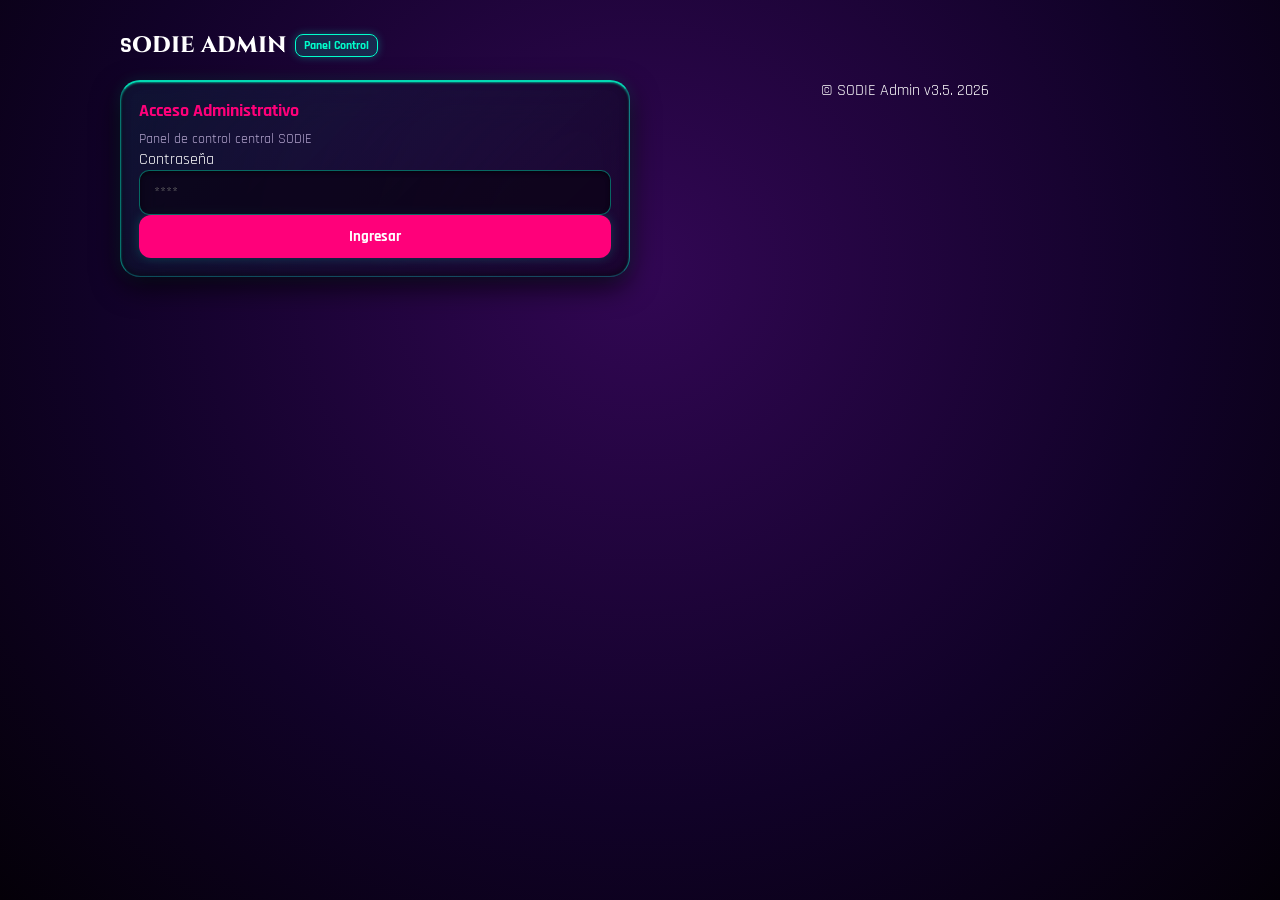
==== public/admin.html @ 52e460c3 "Refactor admin panel UI elements and sections Updated the admin panel interface by changing the pass" ====
<!DOCTYPE html>
<html lang="es">
<head>
  <meta charset="UTF-8">
  <meta name="viewport" content="width=device-width, initial-scale=1.0">
  <title>Admin Panel | SODIE</title>
  <link rel="stylesheet" href="styles.css">
</head>
<body class="admin-body">

  <!-- TOAST NOTIFICACIÓN ADMIN -->
  <div id="toast-notification" class="toast-bubble hidden">
    <div class="toast-content">
      <span class="toast-icon"></span>
      <div class="toast-text">
        <strong id="toast-title">Estatus Admin</strong>
        <p id="toast-body">Actualizado</p>
      </div>
    </div>
  </div>

  <main class="dashboard-container">
    <header class="dash-header">
      <div class="dash-header-left">
        <span id="header-brand-title" class="brand-text">
          <span class="brand-pink">S</span>ODIE ADMIN
        </span>
        <span class="badge-client badge-mint-border">Panel Control</span>
      </div>
    </header>

    <!-- ACCESO ADMINISTRATIVO -->
    <section id="admin-auth-card" class="glass-card-dash margin-v-sm">
      <h2 class="section-title fuchsia-txt">Acceso Administrativo</h2>
      <p class="step-desc">Panel de control central SODIE</p>

      <div class="form-field margin-v-sm">
        <label for="admin-pass-input" class="label-mint">Contraseña</label>
        <input type="password" id="admin-pass-input" placeholder="****" class="input-custom" />
      </div>

      <button type="button" id="btn-admin-login" class="btn-pf-action btn-fuchsia-solid margin-v-sm">
        Ingresar
      </button>
      <div id="admin-auth-error" class="auth-error-msg hidden"></div>
    </section>

    <!-- PANEL DE CONTROL ADMIN (OCULTO HASTA LOGIN) -->
    <div id="admin-dashboard-content" class="hidden">
      
      <!-- CABECERA Y CERRAR SESIÓN -->
      <section class="glass-card-dash margin-v-sm flex-between">
        <div>
          <h2 class="section-title mint-txt">Panel de Control Admin</h2>
          <p class="step-desc">Gestión central de SODIE, archivos y estado del sistema</p>
        </div>
        <button type="button" id="btn-admin-logout" class="btn-pf-action btn-outline-pink">
          Cerrar Sesión
        </button>
      </section>

      <!-- VISTA RÁPIDA -->
      <section class="glass-card-dash margin-v-sm">
        <h3 class="section-title">Vista Rápida</h3>
        <p class="step-desc">Accede a las vistas públicas del sistema para verificar cambios.</p>
        <div class="input-group-flow margin-v-sm">
          <button type="button" id="btn-view-main" class="btn-pf-action btn-mint-solid">Ver Principal</button>
          <button type="button" id="btn-view-client" class="btn-pf-action btn-fuchsia-solid">Ver Cliente</button>
        </div>
      </section>

      <!-- TIMER DE LANZAMIENTO -->
      <section class="glass-card-dash margin-v-sm">
        <h3 class="section-title mint-txt">Timer de Lanzamiento (24h)</h3>
        <div id="timer-admin-display" class="timer-digits mint-txt">24:00:00</div>
        <div class="input-group-flow margin-v-sm">
          <button type="button" id="btn-timer-start" class="btn-pf-action btn-mint-solid">Iniciar</button>
          <button type="button" id="btn-timer-pause" class="btn-pf-action btn-outline-mint">Pausar</button>
          <button type="button" id="btn-timer-reset" class="btn-pf-action btn-outline-pink">Reset</button>
        </div>
      </section>

      <!-- VIDEO DEMO PRINCIPAL -->
      <section class="glass-card-dash margin-v-sm">
        <h3 class="section-title">Video Demo Principal</h3>
        <div class="input-group-flow margin-v-sm">
          <input type="file" id="admin-video-input" class="file-input-custom" accept="video/*" />
          <button type="button" id="btn-upload-demo-video" class="btn-pf-action btn-mint-solid">
            Subir Video Demo
          </button>
        </div>
      </section>

      <!-- AUDIENCIA EXCEL / CSV -->
      <section class="glass-card-dash margin-v-sm">
        <h3 class="section-title mint-txt">Audiencia Excel / CSV</h3>
        <div class="input-group-flow margin-v-sm">
          <input type="file" id="admin-excel-input" class="file-input-custom" accept=".csv, .xlsx, .xls" />
          <button type="button" id="btn-inject-database" class="btn-pf-action btn-fuchsia-solid">
            Inyectar Base de Datos
          </button>
        </div>
      </section>

      <!-- SECCIÓN: DISPARADORES DE CAMPAÑA -->
      <section class="glass-card-dash margin-v-sm">
        <h3 class="section-title fuchsia-txt">Disparadores de Campaña y Meta V3.5</h3>
        <p class="step-desc">El sistema opera automáticamente con el Token Maestro de Administración configurado en entorno.</p>
        
        <div class="input-group-flow margin-v-sm" style="display: flex; gap: 12px; align-items: center; flex-wrap: wrap;">
          <!-- Botón único para activar campaña e inyectar segmentación -->
          <button type="button" id="btn-trigger-active-campaign" class="btn-pf-action btn-mint-solid">
            Activar Campaña Directa
          </button>
          <button type="button" id="btn-trigger-v4-14days" class="btn-pf-action btn-fuchsia-solid">
            Cerrar Lista y Disparar V4 (14 días)
          </button>
        </div>
      </section>

    </div>

    <footer class="dash-footer text-center margin-v-md">
      <p>© SODIE Admin v3.5. 2026</p>
    </footer>
  </main>

  <script src="/js/config.js"></script>
  <script src="/js/admin.js"></script>
</body>
</html>
---- public/styles.css ----
@import url('https://fonts.googleapis.com/css2?family=Orbitron:wght@700;900&family=Rajdhani:wght@500;600;700&display=swap');
@import url('https://fonts.googleapis.com/css2?family=Cinzel:wght@700;800&display=swap');

:root {
  --bg-dark: #05010a;
  --neon-mint: #00ffcc;
  --neon-fuchsia: #ff007a;
  --neon-purple: #d230ff;
  --text-main: #ffffff;
  --text-sub: #b2a4cd;
  --glass-border: rgba(0, 255, 204, 0.45);
  --glass-bg: linear-gradient(135deg, rgba(0, 255, 204, 0.07) 0%, rgba(10, 3, 22, 0.55) 100%);
}

*, *::before, *::after {
  box-sizing: border-box;
  margin: 0;
  padding: 0;
  font-family: 'Rajdhani', sans-serif;
  -webkit-tap-highlight-color: transparent;
}

html {
  scroll-behavior: smooth;
  font-size: 16px;
}

body {
  background: var(--bg-dark);
  background-image: radial-gradient(circle at 50% 30%, #320754 0%, #110228 60%, #040008 100%);
  background-attachment: fixed;
  color: var(--text-main);
  min-height: 100vh;
  min-height: 100dvh;
  display: flex;
  flex-direction: column;
  align-items: center;
  overflow-x: hidden;
  width: 100%;
}

/* CLASES UTILITARIAS Y TEXTO */
.fuchsia-txt { color: var(--neon-fuchsia); }
.mint-txt { color: var(--neon-mint); }
.purple-txt { color: var(--neon-purple); }
.text-sub { color: var(--text-sub); }
.hidden { display: none !important; }
.text-center { text-align: center; }
.font-bold { font-weight: 700; }
.link-wrapper { text-align: center; margin-top: 12px; }
.link-underline { text-decoration: underline; font-size: 0.85rem; cursor: pointer; }

/* INPUTS GENERALES Y CAMPOS DE FORMULARIO */
input[type="text"],
input[type="email"],
input[type="tel"],
input[type="number"],
input[type="password"],
input[type="file"],
select,
textarea {
  width: 100%;
  background: rgba(10, 4, 20, 0.7);
  border: 1px solid rgba(0, 255, 204, 0.4);
  border-radius: 10px;
  padding: 12px 14px;
  color: #fff;
  font-size: 0.95rem;
  outline: none;
  transition: all 0.3s ease;
  box-shadow: inset 0 2px 4px rgba(0, 0, 0, 0.5);
}

input:focus, select:focus, textarea:focus {
  border-color: var(--neon-mint);
  box-shadow: 0 0 12px rgba(0, 255, 204, 0.4), inset 0 2px 4px rgba(0, 0, 0, 0.5);
}

.input-readonly-mint {
  background: rgba(0, 255, 204, 0.08) !important;
  color: var(--neon-mint) !important;
  border-color: var(--neon-mint) !important;
}

button:disabled,
.btn-disabled {
  opacity: 0.5 !important;
  cursor: not-allowed !important;
  filter: grayscale(0.6) !important;
  box-shadow: none !important;
  transform: none !important;
}

/* ========================================================= */
/* TOAST NOTIFICACIÓN FLOATING                               */
/* ========================================================= */

.toast-bubble {
  position: fixed;
  top: 20px;
  right: 20px;
  z-index: 10001;
  background: linear-gradient(135deg, rgba(10, 3, 22, 0.95) 0%, rgba(0, 255, 204, 0.2) 100%);
  border: 1.5px solid var(--neon-mint);
  border-radius: 14px;
  padding: 12px 18px;
  box-shadow: 0 0 20px rgba(0, 255, 204, 0.4);
  backdrop-filter: blur(12px);
  transition: transform 0.3s ease, opacity 0.3s ease;
}

.toast-content {
  display: flex;
  align-items: center;
  gap: 12px;
}

.toast-icon {
  width: 100%;
  height: 10px;
  border-radius: 50%;
  background: var(--neon-mint);
  box-shadow: 0 0 10px var(--neon-mint);
}

.toast-text strong {
  display: block;
  font-size: 0.85rem;
  color: #fff;
}

.toast-text p {
  font-size: 0.75rem;
  color: var(--text-sub);
}

/* ========================================================= */
/* 1. SPLASH SCREEN (HUD LÍQUIDO FUTURISTA)                  */
/* ========================================================= */

.full-screen {
  position: fixed;
  top: 0; left: 0;
  width: 100%; height: 100vh;
  height: 100dvh;
  z-index: 9999;
  background: radial-gradient(circle at 50% 35%, #38075c 0%, #0f0221 65%, #030007 100%);
  display: flex;
  justify-content: center;
  align-items: center;
  transition: opacity 0.6s ease, visibility 0.6s ease;
  padding: 16px;
}

.full-screen.hidden,
.full-screen.fade-out {
  opacity: 0;
  visibility: hidden;
  pointer-events: none;
}

.splash-content {
  width: 100%;
  max-width: 380px;
  max-height: 90vh;
  padding: 12px 16px;
  display: flex;
  flex-direction: column;
  align-items: center;
  justify-content: center;
  gap: 20px;
  text-align: center;
  overflow-y: auto;
}

/* LOGO SODIE */
.logo-wrapper {
  width: 100%;
  display: flex;
  justify-content: center;
  align-items: center;
  margin-bottom: -5px;
  cursor: pointer;
}

.logo-title {
  font-family: 'Orbitron', sans-serif !important;
  font-size: clamp(2.8rem, 8vw, 3.8rem) !important;
  font-weight: 900;
  background: linear-gradient(180deg, #FFFFFF 20%, #A5B8EC 100%);
  -webkit-background-clip: text;
  -webkit-text-fill-color: transparent;
  display: flex; 
  align-items: center; 
  justify-content: center;
  filter: drop-shadow(0 4px 25px rgba(255, 255, 255, 0.4));
  letter-spacing: 4px;
}

.logo-title .serif-s {
  font-family: 'Orbitron', sans-serif !important;
  font-size: clamp(3.2rem, 9vw, 4.5rem) !important;
  color: var(--neon-fuchsia) !important;
  -webkit-text-fill-color: var(--neon-fuchsia) !important;
  filter: drop-shadow(0 0 30px rgba(255, 0, 122, 1));
  margin-right: 2px;
}

.hud-percentage-wrapper {
  display: flex;
  flex-direction: column;
  align-items: center;
}

.splash-pct-num {
  font-size: 1.3rem;
  font-weight: 800;
  color: var(--neon-mint);
  text-shadow: 0 0 14px var(--neon-mint);
  font-family: 'Orbitron', sans-serif;
}

.hud-pointer-line {
  width: 2px;
  height: 12px;
  background: var(--neon-mint);
  box-shadow: 0 0 8px var(--neon-mint);
}

/* BARRA DE CÁPSULAS GRUESA */
.cpu-liquid-box {
  width: 100%;
  position: relative;
  background: linear-gradient(135deg, rgba(255, 255, 255, 0.15) 0%, rgba(255, 255, 255, 0.02) 100%);
  border: 1.5px solid rgba(255, 255, 255, 0.4);
  border-top: 2.5px solid rgba(255, 255, 255, 0.9);
  border-radius: 20px;
  padding: 10px;
  box-shadow: 0 10px 30px rgba(0, 0, 0, 0.8), inset 0 2px 5px rgba(255,255,255,0.2);
}

.capsules-track {
  display: grid;
  grid-template-columns: repeat(14, 1fr);
  gap: 4px;
  width: 100%;
}

.capsule {
  height: 60px;
  border-radius: 6px;
  position: relative;
  overflow: hidden;
  transition: background 0.2s ease, box-shadow 0.2s ease;
}

.cap-glint {
  position: absolute;
  top: 0; left: 0; right: 0;
  height: 45%;
  background: linear-gradient(180deg, rgba(255, 255, 255, 0.8) 0%, rgba(255, 255, 255, 0) 100%);
  pointer-events: none;
}

.capsule.cap-mint {
  background: linear-gradient(180deg, #62fce0 0%, #00bf8f 60%, #004d3a 100%);
  border: 1px solid #a8ffee;
  box-shadow: 0 0 12px rgba(0, 255, 204, 0.9);
}

.capsule.cap-fuchsia {
  background: linear-gradient(180deg, #ff7bc3 0%, #e60073 60%, #59002c 100%);
  border: 1px solid #ffc2e0;
  box-shadow: 0 0 12px rgba(255, 0, 122, 0.9);
}

.capsule.cap-dark {
  background: rgba(255, 255, 255, 0.05);
  border: 1px solid rgba(255, 255, 255, 0.15);
}

/* GAUGES HUD CON FONDO LIQUID GLASS */
.splash-gauges {
  display: flex;
  justify-content: space-between;
  align-items: center;
  width: 100%;
  max-width: 300px;
}

.hud-center-node {
  width: 12px; height: 12px;
  border-radius: 50%;
  background: var(--neon-fuchsia);
  box-shadow: 0 0 16px var(--neon-fuchsia), 0 0 6px #fff;
  animation: pulse-node 1.5s infinite alternate;
}

@keyframes pulse-node {
  0% { transform: scale(1); box-shadow: 0 0 16px var(--neon-fuchsia); }
  100% { transform: scale(1.3); box-shadow: 0 0 25px var(--neon-fuchsia), 0 0 10px #fff; }
}

.gauge-card {
  position: relative;
  width: 90px; height: 90px;
  display: flex; align-items: center; justify-content: center;
  background: linear-gradient(135deg, rgba(255, 255, 255, 0.12) 0%, rgba(255, 255, 255, 0.02) 100%);
  backdrop-filter: blur(12px);
  -webkit-backdrop-filter: blur(12px);
  border: 1.5px solid rgba(255, 255, 255, 0.35);
  border-top: 2px solid rgba(255, 255, 255, 0.7);
  border-radius: 50%;
  box-shadow: 
    inset 0 2px 6px rgba(255, 255, 255, 0.3),
    inset 0 -2px 8px rgba(0, 0, 0, 0.4),
    0 8px 20px rgba(0, 0, 0, 0.5),
    0 0 15px rgba(0, 255, 204, 0.15);
}

.gauge-ring { width: 90px; height: 90px; transform: rotate(-90deg); position: absolute; }
.ring-thin-bg { fill: none; stroke: rgba(255, 255, 255, 0.12); stroke-width: 2.5; }
.ring-thin-fill { fill: none; stroke-width: 3.5; stroke-linecap: round; transition: stroke-dasharray 0.05s linear; }

.mint-stroke { stroke: var(--neon-mint); filter: drop-shadow(0 0 6px var(--neon-mint)); }
.fuchsia-stroke { stroke: var(--neon-fuchsia); filter: drop-shadow(0 0 6px var(--neon-fuchsia)); }

.gauge-content {
  position: relative;
  z-index: 2;
  display: flex; flex-direction: column; align-items: center;
}

.gauge-label { font-size: 0.38rem; color: var(--text-sub); text-transform: uppercase; letter-spacing: 0.5px; }
.gauge-val { font-size: 0.85rem; font-weight: 800; margin-top: 1px; font-family: 'Orbitron', sans-serif; }

/* CARTEL BIENVENIDO */
.welcome-sign-glass {
  position: relative;
  width: 100%;
  padding: 18px 0;
  display: flex;
  justify-content: center;
  align-items: center;
  background: rgba(255, 255, 255, 0.03);
  border: 2px solid rgba(255, 255, 255, 0.3);
  border-radius: 16px;
  overflow: hidden;
  box-shadow: 0 10px 30px rgba(0, 0, 0, 0.8);
}

.welcome-fill {
  position: absolute;
  bottom: 0;
  left: 0;
  width: 100%;
  height: 0%;
  background: linear-gradient(0deg, rgba(255, 0, 122, 0.4) 0%, rgba(0, 255, 204, 0.5) 100%);
  border-top: 2.5px solid var(--neon-mint);
  box-shadow: 0 -2px 12px var(--neon-mint);
  transition: height 0.05s linear;
  z-index: 1;
}

.welcome-text {
  position: relative;
  z-index: 2;
  font-family: 'Orbitron', sans-serif !important;
  font-size: clamp(1.3rem, 5vw, 1.7rem); 
  font-weight: 900; 
  letter-spacing: 6px;
  color: #ffffff;
  text-shadow: 0 2px 10px rgba(0, 0, 0, 0.9), 0 0 12px rgba(255, 255, 255, 0.6);
}

/* ========================================================= */
/* 2. DASHBOARD MAIN & CONTENEDORES                          */
/* ========================================================= */

.dashboard-container {
  width: 100%; max-width: 440px;
  padding: 16px;
  display: flex; flex-direction: column; gap: 16px;
  margin: 0 auto;
}

.dash-header { display: flex; justify-content: space-between; align-items: center; width: 100%; }
.dash-header-left { display: flex; align-items: center; gap: 8px; }
.dash-header-right { display: flex; align-items: center; gap: 8px; }
.brand-text { font-family: 'Cinzel', serif; font-size: 1.4rem; font-weight: 800; cursor: pointer; }

.badge-client {
  font-size: 0.75rem;
  background: rgba(0, 255, 204, 0.15);
  border: 1px solid var(--neon-mint);
  padding: 3px 8px;
  border-radius: 8px;
  color: var(--neon-mint);
  box-shadow: 0 0 8px rgba(0, 255, 204, 0.3);
  font-weight: 700;
}

.btn-icon { background: transparent; border: none; font-size: 1.1rem; cursor: pointer; color: #fff; transition: transform 0.2s ease; }
.btn-icon:hover { transform: scale(1.1); }

.glass-card-dash {
  background: var(--glass-bg);
  border: 1.5px solid var(--glass-border);
  border-top: 2px solid rgba(0, 255, 204, 0.85);
  border-bottom: 1.5px solid rgba(0, 255, 204, 0.25);
  border-radius: 20px;
  padding: 18px;
  backdrop-filter: blur(20px);
  -webkit-backdrop-filter: blur(20px);
  box-shadow: 
    inset 0 1px 2px rgba(0, 255, 204, 0.5),
    inset 0 -2px 8px rgba(0, 0, 0, 0.5),
    0 10px 28px rgba(0, 0, 0, 0.7),
    0 0 15px rgba(0, 255, 204, 0.12);
  width: 100%;
}

.border-mint { border-color: var(--neon-mint) !important; }
.border-fuchsia { border-color: var(--neon-fuchsia) !important; }
.section-title { font-size: 1.1rem; font-weight: 700; margin-bottom: 8px; display: flex; align-items: center; gap: 6px; }

/* ========================================================= */
/* 3. PANEL ADMIN Y BIOMETRÍA                                */
/* ========================================================= */

.admin-grid { display: flex; flex-direction: column; gap: 12px; margin-top: 10px; }
.admin-grid.two-cols,
.form-row-2 { display: grid; grid-template-columns: 1fr 1fr; gap: 10px; }
.grid-2cols { display: grid; grid-template-columns: repeat(2, 1fr); gap: 10px; }

.admin-group label { font-size: 0.8rem; color: var(--text-sub); display: block; margin-bottom: 4px; }
.button-group-row { display: flex; gap: 10px; }

.biometrics-container {
  display: flex;
  flex-direction: column;
  gap: 6px;
  margin: 10px 0;
}

.status-tag {
  font-size: 0.78rem;
  text-align: center;
}

.modal-overlay {
  position: fixed;
  top: 0; left: 0;
  width: 100%; height: 100vh;
  height: 100dvh;
  background: rgba(5, 1, 10, 0.88);
  backdrop-filter: blur(12px);
  -webkit-backdrop-filter: blur(12px);
  z-index: 10000;
  display: flex;
  align-items: center;
  justify-content: center;
  padding: 20px;
}

.modal-auth-box {
  width: 100%;
  max-width: 340px;
  background: linear-gradient(135deg, rgba(20, 5, 35, 0.95) 0%, rgba(5, 1, 10, 0.98) 100%);
  border: 1.5px solid var(--neon-fuchsia);
  border-radius: 20px;
  padding: 20px;
  box-shadow: 0 0 25px rgba(255, 0, 122, 0.3);
  display: flex;
  flex-direction: column;
  gap: 12px;
}

.modal-footer-action {
  margin-top: 6px;
}

/* ========================================================= */
/* 4. MÉTRICAS, CARRUSEL & VIDEO                             */
/* ========================================================= */

.metrics-section { width: 100%; }

.metrics-slider { 
  display: flex; 
  gap: 14px; 
  overflow-x: auto; 
  scrollbar-width: none; 
  scroll-snap-type: x mandatory;
  scroll-behavior: smooth;
  scroll-padding-inline: 0px; 
  padding-bottom: 4px;
}
.metrics-slider::-webkit-scrollbar { display: none; }

.metrics-slider .metric-square { 
  flex: 0 0 148px; 
  height: 158px; 
  padding: 12px; 
  display: flex; 
  flex-direction: column; 
  justify-content: space-between; 
  border-radius: 18px; 
  scroll-snap-align: start;
  background: linear-gradient(135deg, rgba(0, 255, 204, 0.05) 0%, rgba(10, 3, 22, 0.6) 100%);
  border: 1px solid rgba(0, 255, 204, 0.3);
}

.slider-dots-indicator {
  display: flex;
  justify-content: center;
  align-items: center;
  gap: 6px;
  margin-top: 10px;
}

.slider-dots-indicator .dot {
  width: 6px;
  height: 6px;
  border-radius: 50%;
  background: rgba(255, 255, 255, 0.25);
  transition: all 0.3s ease;
  cursor: pointer;
}

.slider-dots-indicator .dot.active {
  width: 18px;
  border-radius: 10px;
  background: var(--neon-mint);
  box-shadow: 0 0 8px var(--neon-mint);
}

.video-container-glass {
  width: 100%;
  border-radius: 12px;
  overflow: hidden;
  border: 1px solid rgba(0, 255, 204, 0.3);
  background: rgba(0, 0, 0, 0.5);
  margin-top: 10px;
}

.demo-video-player {
  width: 100%;
  display: block;
  border-radius: 12px;
}

#sodie-demo-video {
  width: 100%;
  height: 100%;
  object-fit: contain;
  border-radius: 12px;
}

/* ========================================================= */
/* 5. COMPARATIVAS & SLIDES SODIE V4                         */
/* ========================================================= */

.comparison-box { margin-top: 12px; }
.border-top-mint { border-top: 1px solid var(--neon-mint); padding-top: 12px; margin-top: 12px; }
.col-divider-right { border-right: 1px solid rgba(255, 255, 255, 0.15); padding-right: 10px; }

.v4-horizontal-slider {
  display: flex;
  gap: 12px;
  overflow-x: auto;
  padding-bottom: 8px;
  scrollbar-width: none;
}
.v4-horizontal-slider::-webkit-scrollbar { display: none; }

.v4-slide-card {
  flex: 0 0 220px;
  background: rgba(10, 3, 22, 0.6);
  border-radius: 12px;
  padding: 10px;
  display: flex;
  flex-direction: column;
  gap: 8px;
}

.img-responsive {
  width: 100%;
  height: auto;
  border-radius: 8px;
}

.metric-live-box {
  padding: 12px;
}

/* ========================================================= */
/* 6. CHAT WEB INTERACTIVO & MOTOR DE CIERRE                  */
/* ========================================================= */

.chat-header {
  display: flex;
  justify-content: space-between;
  align-items: center;
}

.cupos-badge {
  display: flex;
  align-items: center;
  gap: 6px;
  background: rgba(180, 0, 255, 0.12);
  border: 1px solid rgba(210, 80, 255, 0.4);
  padding: 4px 10px;
  border-radius: 12px;
}

.purple-neon-dot {
  width: 7px;
  height: 7px;
  border-radius: 50%;
  background: var(--neon-purple);
  box-shadow: 0 0 10px var(--neon-purple), 0 0 18px var(--neon-purple);
}

.cupos-text {
  font-size: 0.72rem;
  font-weight: 600;
  color: #e588ff;
  letter-spacing: 0.5px;
}

.chat-body { 
  display: flex; 
  flex-direction: column; 
  gap: 10px; 
  margin: 12px 0; 
  max-height: 260px;
  overflow-y: auto;
  padding-right: 4px;
}

.incoming-simple p { 
  background: rgba(0, 255, 204, 0.12); 
  border: 1px solid rgba(0, 255, 204, 0.4); 
  border-radius: 12px 12px 12px 2px; 
  padding: 10px 14px; 
  font-size: 0.85rem; 
  color: #fff; 
  max-width: 88%; 
}

.outgoing-simple p { 
  background: rgba(255, 0, 122, 0.15); 
  border: 1px solid rgba(255, 0, 122, 0.4); 
  border-radius: 12px 12px 2px 12px; 
  padding: 10px 14px; 
  font-size: 0.85rem; 
  color: #fff; 
  max-width: 88%; 
  margin-left: auto; 
}

.chat-quick-options { display: flex; gap: 8px; overflow-x: auto; margin-bottom: 12px; scrollbar-width: none; }
.chat-quick-options::-webkit-scrollbar { display: none; }
.opt-btn { 
  flex: 0 0 auto; 
  background: rgba(0, 255, 204, 0.08); 
  border: 1px solid rgba(0, 255, 204, 0.5); 
  border-radius: 20px; 
  padding: 6px 12px; 
  color: var(--neon-mint); 
  font-size: 0.75rem; 
  font-weight: 600; 
  cursor: pointer; 
  white-space: nowrap; 
  transition: all 0.2s ease;
}

.opt-btn:hover {
  background: var(--neon-mint);
  color: var(--bg-dark);
  box-shadow: 0 0 10px var(--neon-mint);
}

.chat-input-bar { display: flex; gap: 8px; }
.chat-input-bar input { flex: 1; }
.chat-send-btn { 
  background: var(--neon-mint); 
  border: none; 
  border-radius: 10px; 
  width: 44px; 
  height: 44px;
  color: #05010a; 
  font-weight: 800; 
  cursor: pointer; 
  display: flex;
  align-items: center;
  justify-content: center;
  transition: all 0.2s ease;
  flex-shrink: 0;
}

.chat-send-btn:hover {
  box-shadow: 0 0 12px var(--neon-mint);
  transform: scale(1.05);
}

/* ========================================================= */
/* 7. ALINEACIÓN PRECISA DE PRECIOS                          */
/* ========================================================= */

.pf-summary-list { 
  display: flex; 
  flex-direction: column; 
  gap: 12px; 
  margin: 16px 0; 
  font-size: 0.9rem; 
}

.pf-row { 
  display: flex; 
  justify-content: space-between; 
  align-items: flex-start; 
  gap: 12px;
  color: var(--text-sub); 
}

.pf-row span {
  flex: 1;
  line-height: 1.3;
}

.price-value {
  display: flex;
  flex-direction: column;
  align-items: flex-end;
  text-align: right;
  font-family: 'Orbitron', sans-serif;
  font-size: 1.1rem;
  color: #ffffff;
  font-weight: 700;
  white-space: nowrap;
  min-width: 90px;
}

.price-subtext {
  font-size: 0.72rem;
  color: var(--text-sub);
  font-weight: 500;
  font-family: 'Rajdhani', sans-serif;
  margin-top: 3px;
  white-space: nowrap;
}

.pf-row.pf-total { 
  border-top: 1px solid rgba(255, 255, 255, 0.15); 
  padding-top: 10px; 
  font-size: 1.1rem; 
  color: #fff; 
  font-weight: bold; 
  align-items: center;
}

.form-billing-box,
.contract-flow-box,
.evaluator-box,
.upload-excel-box,
.draft-section-box,
.confirm-invest-box,
.waitlist-replacement-box {
  margin-top: 14px;
  display: flex;
  flex-direction: column;
  gap: 10px;
}

.form-stack-compact {
  display: flex;
  flex-direction: column;
  gap: 8px;
}

.input-group-flow { 
  display: flex; 
  flex-direction: column; 
  gap: 8px; 
  margin-bottom: 6px; 
}

.step-desc { 
  font-size: 0.85rem; 
  color: var(--text-sub); 
  line-height: 1.4; 
}

/* ========================================================= */
/* 8. SISTEMA UNIVERSAL DE BOTONES Y VARIANTES               */
/* ========================================================= */

.btn-pf-action { 
  width: 100%; 
  padding: 12px 0; 
  background: linear-gradient(180deg, rgba(0, 255, 204, 0.25) 0%, rgba(0, 180, 140, 0.08) 100%); 
  border: 1.5px solid var(--neon-mint); 
  border-radius: 12px; 
  color: var(--neon-mint); 
  font-weight: 700; 
  font-size: 0.95rem; 
  cursor: pointer; 
  box-shadow: 0 0 12px rgba(0, 255, 204, 0.2); 
  transition: all 0.25s ease; 
  display: flex;
  align-items: center;
  justify-content: center;
  gap: 8px;
  text-decoration: none;
}

.btn-pf-action:hover { 
  box-shadow: 0 0 20px rgba(0, 255, 204, 0.5); 
  transform: translateY(-1px); 
}

.btn-pay-gradient {
  background: linear-gradient(135deg, #00ffcc 0%, #00a884 100%) !important;
  color: #05010a !important;
  border: none !important;
  font-weight: 800 !important;
  font-size: 1.05rem !important;
  letter-spacing: 1px;
}

.btn-pay-gradient:hover {
  box-shadow: 0 0 25px rgba(0, 255, 204, 0.8) !important;
}

.btn-mint-solid {
  background: var(--neon-mint) !important;
  color: #05010a !important;
  border: none !important;
  font-weight: 800 !important;
}

.btn-fuchsia-solid {
  background: var(--neon-fuchsia) !important;
  color: #ffffff !important;
  border: none !important;
  font-weight: 800 !important;
}

.btn-blue-solid {
  background: #0088ff !important;
  color: #ffffff !important;
  border: none !important;
  font-weight: 800 !important;
}

.btn-green-solid {
  background: #00cc66 !important;
  color: #05010a !important;
  border: none !important;
  font-weight: 800 !important;
}

.btn-green-gradient {
  background: linear-gradient(135deg, #00ffcc 0%, #009955 100%) !important;
  color: #05010a !important;
  border: none !important;
  font-weight: 800 !important;
}

.btn-activate-gradient {
  background: linear-gradient(135deg, #00ffcc 0%, #d230ff 100%) !important;
  color: #05010a !important;
  border: none !important;
  font-weight: 800 !important;
}

.btn-emerald-gradient {
  background: linear-gradient(135deg, #00b894 0%, #00cec9 100%) !important;
  color: #05010a !important;
  border: none !important;
  font-weight: 800 !important;
}

.btn-waitlist-submit {
  background: linear-gradient(135deg, var(--neon-fuchsia) 0%, var(--neon-purple) 100%) !important;
  color: #ffffff !important;
  border: none !important;
  font-weight: 800 !important;
}

.btn-biometric, 
.btn-biometric-auth {
  background: rgba(0, 255, 204, 0.1) !important;
  border: 1.5px solid var(--neon-mint) !important;
  color: var(--neon-mint) !important;
}

.btn-biometric:hover,
.btn-biometric-auth:hover {
  background: var(--neon-mint) !important;
  color: var(--bg-dark) !important;
  box-shadow: 0 0 16px var(--neon-mint) !important;
}

.btn-danger { 
  border-color: var(--neon-fuchsia) !important; 
  color: var(--neon-fuchsia) !important; 
  background: rgba(255, 0, 122, 0.1) !important; 
}

.btn-danger:hover {
  box-shadow: 0 0 18px rgba(255, 0, 122, 0.6) !important;
}

.btn-fb { 
  background: rgba(24, 119, 242, 0.18) !important; 
  border: 1.5px solid #1877f2 !important; 
  color: #ffffff !important; 
}

.btn-fb:hover {
  background: #1877f2 !important;
  box-shadow: 0 0 16px rgba(24, 119, 242, 0.7) !important;
}

.btn-full-width {
  width: 100%;
}

#sodie-logo-trigger, #btn-sodie-logo-trigger {
  touch-action: manipulation;
  user-select: none;
  -webkit-user-select: none;
}

/* ========================================================= */
/* 9. TEMPORIZADORES & RELOJES                               */
/* ========================================================= */

.timer-section { text-align: center; }
.timer-label { font-size: 0.8rem; font-weight: 700; color: var(--text-sub); }
.timer-digits { font-size: clamp(2.2rem, 7vw, 3rem); font-weight: 800; color: var(--neon-mint); text-shadow: 0 0 16px var(--neon-mint); margin: 4px 0; font-family: 'Orbitron', sans-serif; }
.timer-sub { font-size: 0.65rem; color: var(--text-sub); letter-spacing: 1px; }

/* ========================================================= */
/* 10. BANNER COOKIES                                        */
/* ========================================================= */

.cookie-banner-box {
  position: fixed;
  bottom: 20px;
  left: 50%;
  transform: translateX(-50%);
  width: calc(100% - 32px);
  max-width: 380px;
  z-index: 9999;
  padding: 16px;
  box-shadow: 0 10px 30px rgba(0, 0, 0, 0.8), 0 0 15px rgba(0, 255, 204, 0.2);
  border: 1px solid rgba(0, 255, 204, 0.4);
  backdrop-filter: blur(16px);
  -webkit-backdrop-filter: blur(16px);
  background: rgba(10, 3, 22, 0.92);
  border-radius: 16px;
  animation: slideUpCookie 0.4s ease-out;
  display: flex;
  flex-direction: column;
  gap: 10px;
}

@keyframes slideUpCookie {
  from {
    transform: translate(-50%, 100px);
    opacity: 0;
  }
  to {
    transform: translate(-50%, 0);
    opacity: 1;
  }
}

/* ========================================================= */
/* 11. ADAPTACIÓN RESPONSIVE (LAPTOPS & DESKTOP CORREGIDO)   */
/* ========================================================= */

@media (min-width: 900px) {
  .dashboard-container {
    max-width: 1100px;
    display: grid;
    grid-template-columns: repeat(2, 1fr);
    gap: 20px;
    align-items: start;
    padding: 30px;
  }

  .dash-header,
  .metrics-section,
  .timer-section,
  .full-width-card {
    grid-column: 1 / -1;
  }

  .metrics-slider {
    justify-content: flex-start;
    flex-wrap: wrap;
  }

  .metrics-slider .metric-square {
    flex: 1 1 180px;
    max-width: 240px;
  }
}

@media (max-width: 360px) {
  .dashboard-container {
    padding: 10px;
  }
  
  .glass-card-dash {
    padding: 14px;
  }
  
  .gauge-card,
  .gauge-ring {
    width: 75px;
    height: 75px;
  }

  .logo-title {
    font-size: 2.5rem !important;
  }
  
  .logo-title .serif-s {
    font-size: 3rem !important;
  }
}

.ia3-float-card {
  position: fixed !important;
  top: 50%;
  left: 50%;
  transform: translate(-50%, -50%);
  width: 92%;
  max-width: 440px;
  max-height: 85vh; /* Evita que sobrepase la pantalla en móviles */
  overflow-y: auto;  /* Scroll interno si el backend envía mucho texto */
  z-index: 99999;
  background: rgba(14, 13, 22, 0.96);
  backdrop-filter: blur(16px);
  border: 1px solid rgba(0, 255, 204, 0.3);
  border-radius: 16px;
  padding: 20px;
  box-shadow: 0 12px 40px rgba(0, 0, 0, 0.85);
}

.ia3-float-card.hidden {
  display: none !important;
}

.ia3-modal-header {
  display: flex;
  flex-direction: column;
  align-items: flex-start;
  gap: 4px;
}

.ia3-close-btn {
  background: none;
  border: none;
  color: #ffffff;
  font-size: 1.4rem;
  line-height: 1;
  padding: 4px 0;
  cursor: pointer;
}

.ia3-val-text {
  color: #e2e8f0;
  font-size: 0.92rem;
  line-height: 1.45;
  margin-top: 4px;
}
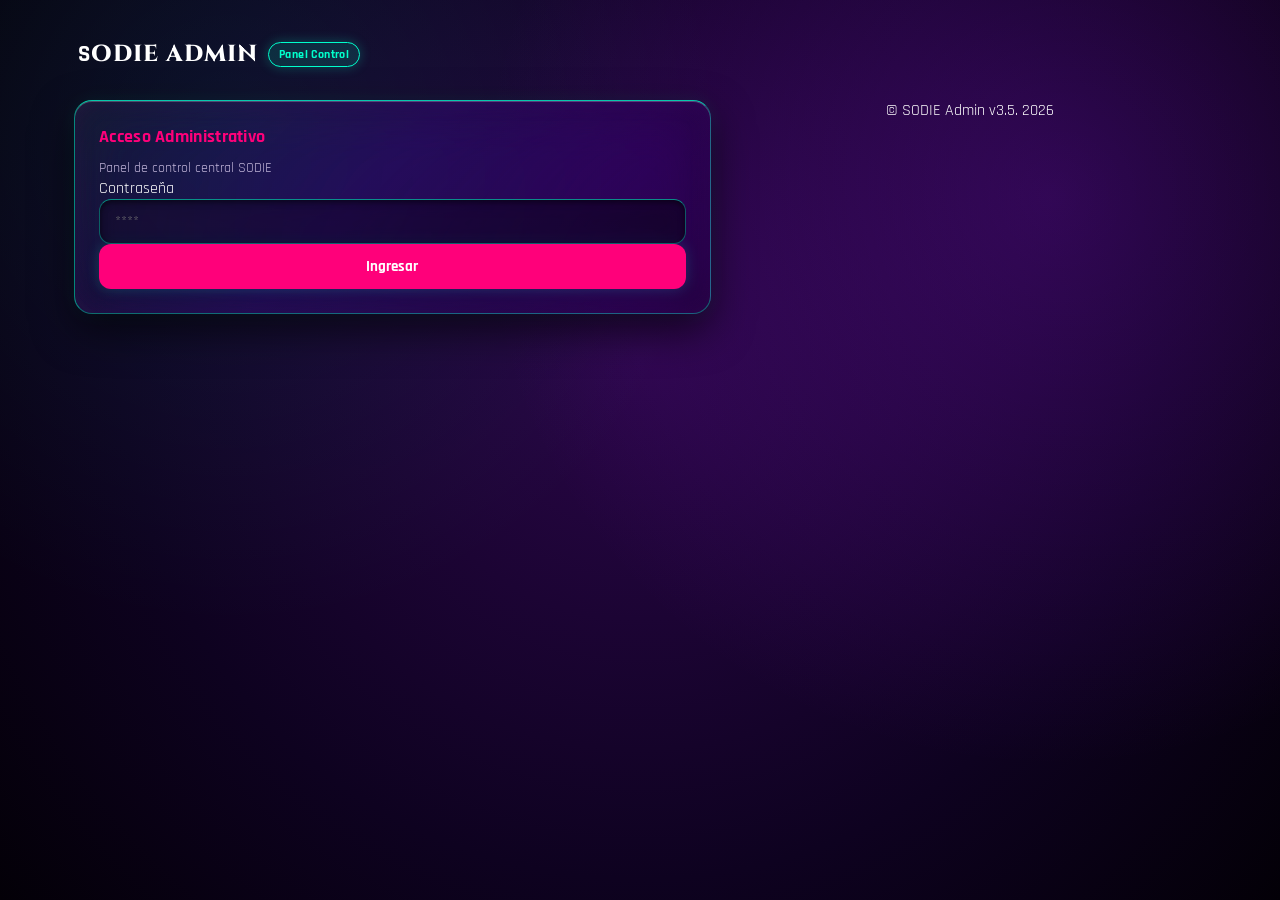
==== commit b25ff4a9: "Implement video upload functionality in admin panel Added a video upload section with custom input a" ====
--- a/public/admin.html
+++ b/public/admin.html
@@ -80,27 +80,71 @@
         </div>
       </section>
 
-      <!-- VIDEO DEMO PRINCIPAL -->
       <section class="glass-card-dash margin-v-sm">
         <h3 class="section-title">Video Demo Principal</h3>
-        <div class="input-group-flow margin-v-sm">
-          <input type="file" id="admin-video-input" class="file-input-custom" accept="video/*" />
+        <div class="input-group-flow margin-v-sm" style="display: flex; flex-direction: column; gap: 12px;">
+          
+          <!-- Input real oculto para conservar tu lógica JS intacta -->
+          <input 
+            type="file" 
+            id="admin-video-input" 
+            accept="video/*" 
+            style="display: none;" 
+            onchange="const label = document.getElementById('admin-video-filename'); if(label) label.textContent = this.files[0] ? '✅ ' + this.files[0].name : 'Arrastra o selecciona el video (.mp4 / .mov)';"
+          />
+
+          <!-- Cápsula futurista que reemplaza el botón gris nativo -->
+          <label 
+            for="admin-video-input" 
+            style="display: flex; align-items: center; justify-content: space-between; background: rgba(10, 12, 24, 0.85); border: 1px dashed #00f5a0; border-radius: 12px; padding: 14px 16px; cursor: pointer; transition: all 0.25s ease; box-shadow: inset 0 0 12px rgba(0, 245, 160, 0.08);"
+          >
+            <div style="display: flex; align-items: center; gap: 10px; overflow: hidden;">
+              <span style="background: rgba(0, 245, 160, 0.15); color: #00f5a0; padding: 6px 10px; border-radius: 8px; font-weight: 700; font-size: 0.8rem; white-space: nowrap; border: 1px solid rgba(0, 245, 160, 0.3);">
+                ↑ VIDEO
+              </span>
+              <span id="admin-video-filename" style="color: #cbd5e1; font-size: 0.85rem; white-space: nowrap; overflow: hidden; text-overflow: ellipsis;">
+                Seleccionar video demo...
+              </span>
+            </div>
+            <span style="color: #00f5a0; font-size: 0.75rem; font-weight: 600; letter-spacing: 0.5px; margin-left: 8px;">
+              EXPLORAR
+            </span>
+          </label>
+
           <button type="button" id="btn-upload-demo-video" class="btn-pf-action btn-mint-solid">
             Subir Video Demo
+          </button>
+
+          <!-- Botón para forzar/reactivar suscripción Push VAPID en Admin -->
+          <button 
+            type="button" 
+            id="btn-enable-admin-push" 
+            onclick="if(typeof registrarPushAdmin === 'function') { registrarPushAdmin(); } else if(typeof suscribirNotificacionesPush === 'function') { suscribirNotificacionesPush('ADMIN'); }"
+            style="background: rgba(168, 85, 247, 0.12); color: #e9d5ff; border: 1px solid rgba(168, 85, 247, 0.45); border-radius: 12px; padding: 12px; font-size: 0.85rem; font-weight: 600; cursor: pointer; display: flex; align-items: center; justify-content: center; gap: 8px;"
+          >
+            <span>🗿</span> Sincronizar Notificaciones Push (Radar 4H)
           </button>
         </div>
       </section>
 
       <!-- AUDIENCIA EXCEL / CSV -->
-      <section class="glass-card-dash margin-v-sm">
-        <h3 class="section-title mint-txt">Audiencia Excel / CSV</h3>
-        <div class="input-group-flow margin-v-sm">
-          <input type="file" id="admin-excel-input" class="file-input-custom" accept=".csv, .xlsx, .xls" />
-          <button type="button" id="btn-inject-database" class="btn-pf-action btn-fuchsia-solid">
-            Inyectar Base de Datos
-          </button>
-        </div>
-      </section>
+<section class="glass-card-dash margin-v-sm">
+  <h3 class="section-title mint-txt">Segmentación Global (ADMIN)</h3>
+  <div class="input-group-flow margin-v-sm flex-col-gap" style="display: flex; flex-direction: column; gap: 10px;">
+    <input type="text" id="admin-paises" class="file-input-custom" placeholder="Países / Ciudades (ej: MX, CO, AR)" />
+    <input type="text" id="admin-nicho" class="file-input-custom" placeholder="Nicho Objetivo Global" />
+    <input type="number" id="admin-value" class="file-input-custom" placeholder="Value Promedio Target (USD)" />
+    
+    <div style="display: flex; gap: 10px;">
+      <input type="number" id="admin-edad-min" class="file-input-custom" placeholder="Edad Min" value="18" />
+      <input type="number" id="admin-edad-max" class="file-input-custom" placeholder="Edad Max" value="65" />
+    </div>
+
+    <button type="button" id="btn-inject-database" class="btn-pf-action btn-fuchsia-solid">
+      Inyectar Segmentación Admin
+    </button>
+  </div>
+</section>
 
       <!-- SECCIÓN: DISPARADORES DE CAMPAÑA -->
       <section class="glass-card-dash margin-v-sm">
@@ -108,10 +152,12 @@
         <p class="step-desc">El sistema opera automáticamente con el Token Maestro de Administración configurado en entorno.</p>
         
         <div class="input-group-flow margin-v-sm" style="display: flex; gap: 12px; align-items: center; flex-wrap: wrap;">
-          <!-- Botón único para activar campaña e inyectar segmentación -->
-          <button type="button" id="btn-trigger-active-campaign" class="btn-pf-action btn-mint-solid">
-            Activar Campaña Directa
+                    <!-- Botón único para activar campaña e inyectar segmentación con contador -->
+          <button type="button" id="btn-trigger-active-campaign" class="btn-pf-action btn-mint-solid" style="position: relative; display: flex; justify-content: center; align-items: center; gap: 8px;">
+            <span id="btn-trigger-text">Activar Campaña Directa</span>
+            <span id="btn-trigger-timer" class="hidden" style="font-family: 'Orbitron', monospace; font-size: 0.9em; background: rgba(0,0,0,0.2); padding: 2px 6px; border-radius: 4px;">00:00:00</span>
           </button>
+          
           <button type="button" id="btn-trigger-v4-14days" class="btn-pf-action btn-fuchsia-solid">
             Cerrar Lista y Disparar V4 (14 días)
           </button>
@@ -125,6 +171,7 @@
     </footer>
   </main>
 
+  <script src="/js/i18n.js"></script>
   <script src="/js/config.js"></script>
   <script src="/js/admin.js"></script>
 </body>
--- a/public/styles.css
+++ b/public/styles.css
@@ -2,14 +2,22 @@
 @import url('https://fonts.googleapis.com/css2?family=Cinzel:wght@700;800&display=swap');
 
 :root {
-  --bg-dark: #05010a;
+  --bg-dark: #040109;
   --neon-mint: #00ffcc;
+  --neon-mint-soft: rgba(0, 255, 204, 0.18);
   --neon-fuchsia: #ff007a;
   --neon-purple: #d230ff;
+  --deep-purple-glow: rgba(112, 18, 204, 0.28);
   --text-main: #ffffff;
-  --text-sub: #b2a4cd;
-  --glass-border: rgba(0, 255, 204, 0.45);
-  --glass-bg: linear-gradient(135deg, rgba(0, 255, 204, 0.07) 0%, rgba(10, 3, 22, 0.55) 100%);
+  --text-sub: #c0b4d8;
+  --glass-border: rgba(0, 255, 204, 0.38);
+  --glass-border-strong: rgba(0, 255, 204, 0.78);
+  --glass-bg: linear-gradient(
+    135deg,
+    rgba(255, 255, 255, 0.05) 0%,
+    rgba(88, 16, 158, 0.16) 45%,
+    rgba(8, 2, 18, 0.42) 100%
+  );
 }
 
 *, *::before, *::after {
@@ -26,8 +34,11 @@
 }
 
 body {
-  background: var(--bg-dark);
-  background-image: radial-gradient(circle at 50% 30%, #320754 0%, #110228 60%, #040008 100%);
+  background-color: var(--bg-dark);
+  background-image: 
+    radial-gradient(circle at 18% 15%, rgba(0, 255, 204, 0.07) 0%, transparent 38%),
+    radial-gradient(circle at 82% 22%, rgba(162, 24, 255, 0.22) 0%, transparent 45%),
+    radial-gradient(circle at 50% 40%, #2a0648 0%, #0e0220 62%, #030007 100%);
   background-attachment: fixed;
   color: var(--text-main);
   min-height: 100vh;
@@ -60,20 +71,24 @@
 select,
 textarea {
   width: 100%;
-  background: rgba(10, 4, 20, 0.7);
-  border: 1px solid rgba(0, 255, 204, 0.4);
-  border-radius: 10px;
-  padding: 12px 14px;
+  background: rgba(12, 4, 26, 0.48);
+  backdrop-filter: blur(12px);
+  -webkit-backdrop-filter: blur(12px);
+  border: 1px solid rgba(0, 255, 204, 0.35);
+  border-top: 1px solid rgba(0, 255, 204, 0.55);
+  border-radius: 12px;
+  padding: 12px 15px;
   color: #fff;
-  font-size: 0.95rem;
+  font-size: 0.96rem;
   outline: none;
-  transition: all 0.3s ease;
-  box-shadow: inset 0 2px 4px rgba(0, 0, 0, 0.5);
+  transition: all 0.25s ease;
+  box-shadow: inset 0 2px 6px rgba(0, 0, 0, 0.55);
 }
 
 input:focus, select:focus, textarea:focus {
+  background: rgba(18, 6, 38, 0.65);
   border-color: var(--neon-mint);
-  box-shadow: 0 0 12px rgba(0, 255, 204, 0.4), inset 0 2px 4px rgba(0, 0, 0, 0.5);
+  box-shadow: 0 0 16px rgba(0, 255, 204, 0.28), inset 0 2px 4px rgba(0, 0, 0, 0.45);
 }
 
 .input-readonly-mint {
@@ -100,12 +115,13 @@
   top: 20px;
   right: 20px;
   z-index: 10001;
-  background: linear-gradient(135deg, rgba(10, 3, 22, 0.95) 0%, rgba(0, 255, 204, 0.2) 100%);
-  border: 1.5px solid var(--neon-mint);
+  background: linear-gradient(135deg, rgba(16, 5, 34, 0.78) 0%, rgba(0, 255, 204, 0.14) 100%);
+  border: 1px solid var(--glass-border-strong);
   border-radius: 14px;
   padding: 12px 18px;
-  box-shadow: 0 0 20px rgba(0, 255, 204, 0.4);
-  backdrop-filter: blur(12px);
+  box-shadow: 0 10px 28px rgba(0, 0, 0, 0.65), 0 0 18px rgba(0, 255, 204, 0.28);
+  backdrop-filter: blur(20px);
+  -webkit-backdrop-filter: blur(20px);
   transition: transform 0.3s ease, opacity 0.3s ease;
 }
 
@@ -116,8 +132,9 @@
 }
 
 .toast-icon {
-  width: 100%;
+  width: 10px;
   height: 10px;
+  flex-shrink: 0;
   border-radius: 50%;
   background: var(--neon-mint);
   box-shadow: 0 0 10px var(--neon-mint);
@@ -193,7 +210,7 @@
   display: flex; 
   align-items: center; 
   justify-content: center;
-  filter: drop-shadow(0 4px 25px rgba(255, 255, 255, 0.4));
+  filter: drop-shadow(0 4px 25px rgba(255, 255, 255, 0.35));
   letter-spacing: 4px;
 }
 
@@ -202,7 +219,7 @@
   font-size: clamp(3.2rem, 9vw, 4.5rem) !important;
   color: var(--neon-fuchsia) !important;
   -webkit-text-fill-color: var(--neon-fuchsia) !important;
-  filter: drop-shadow(0 0 30px rgba(255, 0, 122, 1));
+  filter: drop-shadow(0 0 28px rgba(255, 0, 122, 0.9));
   margin-right: 2px;
 }
 
@@ -231,12 +248,14 @@
 .cpu-liquid-box {
   width: 100%;
   position: relative;
-  background: linear-gradient(135deg, rgba(255, 255, 255, 0.15) 0%, rgba(255, 255, 255, 0.02) 100%);
-  border: 1.5px solid rgba(255, 255, 255, 0.4);
-  border-top: 2.5px solid rgba(255, 255, 255, 0.9);
+  background: linear-gradient(135deg, rgba(255, 255, 255, 0.14) 0%, rgba(255, 255, 255, 0.02) 100%);
+  border: 1.5px solid rgba(0, 255, 204, 0.45);
+  border-top: 2px solid rgba(255, 255, 255, 0.85);
   border-radius: 20px;
   padding: 10px;
-  box-shadow: 0 10px 30px rgba(0, 0, 0, 0.8), inset 0 2px 5px rgba(255,255,255,0.2);
+  backdrop-filter: blur(16px);
+  -webkit-backdrop-filter: blur(16px);
+  box-shadow: 0 10px 30px rgba(0, 0, 0, 0.8), inset 0 2px 5px rgba(255, 255, 255, 0.2);
 }
 
 .capsules-track {
@@ -308,7 +327,7 @@
   background: linear-gradient(135deg, rgba(255, 255, 255, 0.12) 0%, rgba(255, 255, 255, 0.02) 100%);
   backdrop-filter: blur(12px);
   -webkit-backdrop-filter: blur(12px);
-  border: 1.5px solid rgba(255, 255, 255, 0.35);
+  border: 1.5px solid rgba(0, 255, 204, 0.38);
   border-top: 2px solid rgba(255, 255, 255, 0.7);
   border-radius: 50%;
   box-shadow: 
@@ -342,8 +361,10 @@
   display: flex;
   justify-content: center;
   align-items: center;
-  background: rgba(255, 255, 255, 0.03);
-  border: 2px solid rgba(255, 255, 255, 0.3);
+  background: rgba(255, 255, 255, 0.04);
+  backdrop-filter: blur(14px);
+  -webkit-backdrop-filter: blur(14px);
+  border: 1.5px solid rgba(0, 255, 204, 0.45);
   border-radius: 16px;
   overflow: hidden;
   box-shadow: 0 10px 30px rgba(0, 0, 0, 0.8);
@@ -355,7 +376,7 @@
   left: 0;
   width: 100%;
   height: 0%;
-  background: linear-gradient(0deg, rgba(255, 0, 122, 0.4) 0%, rgba(0, 255, 204, 0.5) 100%);
+  background: linear-gradient(0deg, rgba(210, 48, 255, 0.4) 0%, rgba(0, 255, 204, 0.5) 100%);
   border-top: 2.5px solid var(--neon-mint);
   box-shadow: 0 -2px 12px var(--neon-mint);
   transition: height 0.05s linear;
@@ -374,67 +395,97 @@
 }
 
 /* ========================================================= */
-/* 2. DASHBOARD MAIN & CONTENEDORES                          */
+/* 2. DASHBOARD MAIN & CONTENEDORES (CRYSTAL GLASS V4)       */
 /* ========================================================= */
 
 .dashboard-container {
-  width: 100%; max-width: 440px;
-  padding: 16px;
-  display: flex; flex-direction: column; gap: 16px;
+  width: 100%;
+  max-width: 460px;
+  padding: 18px 16px 32px 16px;
+  display: flex;
+  flex-direction: column;
+  gap: 18px;
   margin: 0 auto;
 }
 
-.dash-header { display: flex; justify-content: space-between; align-items: center; width: 100%; }
-.dash-header-left { display: flex; align-items: center; gap: 8px; }
-.dash-header-right { display: flex; align-items: center; gap: 8px; }
-.brand-text { font-family: 'Cinzel', serif; font-size: 1.4rem; font-weight: 800; cursor: pointer; }
+.dash-header {
+  display: flex;
+  justify-content: space-between;
+  align-items: center;
+  width: 100%;
+  padding: 6px 4px;
+}
+.dash-header-left { display: flex; align-items: center; gap: 10px; }
+.dash-header-right { display: flex; align-items: center; gap: 10px; }
+.brand-text { font-family: 'Cinzel', serif; font-size: 1.45rem; font-weight: 800; cursor: pointer; letter-spacing: 1px; }
 
 .badge-client {
   font-size: 0.75rem;
-  background: rgba(0, 255, 204, 0.15);
+  background: rgba(0, 255, 204, 0.12);
   border: 1px solid var(--neon-mint);
-  padding: 3px 8px;
-  border-radius: 8px;
+  padding: 4px 10px;
+  border-radius: 999px;
   color: var(--neon-mint);
-  box-shadow: 0 0 8px rgba(0, 255, 204, 0.3);
+  box-shadow: 0 0 12px rgba(0, 255, 204, 0.25);
   font-weight: 700;
-}
-
-.btn-icon { background: transparent; border: none; font-size: 1.1rem; cursor: pointer; color: #fff; transition: transform 0.2s ease; }
-.btn-icon:hover { transform: scale(1.1); }
+  letter-spacing: 0.4px;
+}
+
+.btn-icon { background: transparent; border: none; font-size: 1.15rem; cursor: pointer; color: #fff; transition: transform 0.2s ease, color 0.2s ease; }
+.btn-icon:hover { transform: scale(1.1); color: var(--neon-mint); }
 
 .glass-card-dash {
+  min-width: 0; /* Impide que carruseles internos rompan el Grid en Laptop */
+  width: 100%;
   background: var(--glass-bg);
-  border: 1.5px solid var(--glass-border);
-  border-top: 2px solid rgba(0, 255, 204, 0.85);
-  border-bottom: 1.5px solid rgba(0, 255, 204, 0.25);
-  border-radius: 20px;
-  padding: 18px;
-  backdrop-filter: blur(20px);
-  -webkit-backdrop-filter: blur(20px);
+  backdrop-filter: blur(28px) saturate(165%);
+  -webkit-backdrop-filter: blur(28px) saturate(165%);
+  border: 1px solid var(--glass-border);
+  border-top: 1.5px solid var(--glass-border-strong);
+  border-left: 1px solid rgba(0, 255, 204, 0.52);
+  border-radius: 18px;
+  padding: 20px;
   box-shadow: 
-    inset 0 1px 2px rgba(0, 255, 204, 0.5),
-    inset 0 -2px 8px rgba(0, 0, 0, 0.5),
-    0 10px 28px rgba(0, 0, 0, 0.7),
-    0 0 15px rgba(0, 255, 204, 0.12);
-  width: 100%;
+    inset 0 1px 0 0 rgba(255, 255, 255, 0.22),
+    inset 0 0 24px rgba(162, 24, 255, 0.08),
+    0 16px 40px rgba(0, 0, 0, 0.62),
+    0 0 18px rgba(0, 255, 204, 0.08);
+  transition: border-color 0.3s ease, box-shadow 0.3s ease, transform 0.25s ease;
+}
+
+.glass-card-dash:hover {
+  border-color: rgba(0, 255, 204, 0.65);
+  box-shadow: 
+    inset 0 1px 0 0 rgba(255, 255, 255, 0.3),
+    inset 0 0 28px rgba(0, 255, 204, 0.07),
+    0 20px 44px rgba(0, 0, 0, 0.72),
+    0 0 22px rgba(0, 255, 204, 0.16);
 }
 
 .border-mint { border-color: var(--neon-mint) !important; }
 .border-fuchsia { border-color: var(--neon-fuchsia) !important; }
-.section-title { font-size: 1.1rem; font-weight: 700; margin-bottom: 8px; display: flex; align-items: center; gap: 6px; }
+.section-title {
+  font-size: 1.15rem;
+  font-weight: 700;
+  margin-bottom: 10px;
+  display: flex;
+  align-items: center;
+  justify-content: space-between;
+  gap: 8px;
+  letter-spacing: 0.3px;
+}
 
 /* ========================================================= */
 /* 3. PANEL ADMIN Y BIOMETRÍA                                */
 /* ========================================================= */
 
-.admin-grid { display: flex; flex-direction: column; gap: 12px; margin-top: 10px; }
+.admin-grid { display: flex; flex-direction: column; gap: 12px; margin-top: 10px; min-width: 0; }
 .admin-grid.two-cols,
-.form-row-2 { display: grid; grid-template-columns: 1fr 1fr; gap: 10px; }
-.grid-2cols { display: grid; grid-template-columns: repeat(2, 1fr); gap: 10px; }
+.form-row-2 { display: grid; grid-template-columns: 1fr 1fr; gap: 10px; min-width: 0; }
+.grid-2cols { display: grid; grid-template-columns: repeat(2, 1fr); gap: 10px; min-width: 0; }
 
 .admin-group label { font-size: 0.8rem; color: var(--text-sub); display: block; margin-bottom: 4px; }
-.button-group-row { display: flex; gap: 10px; }
+.button-group-row { display: flex; gap: 10px; flex-wrap: wrap; }
 
 .biometrics-container {
   display: flex;
@@ -453,9 +504,9 @@
   top: 0; left: 0;
   width: 100%; height: 100vh;
   height: 100dvh;
-  background: rgba(5, 1, 10, 0.88);
-  backdrop-filter: blur(12px);
-  -webkit-backdrop-filter: blur(12px);
+  background: rgba(5, 1, 12, 0.78);
+  backdrop-filter: blur(18px);
+  -webkit-backdrop-filter: blur(18px);
   z-index: 10000;
   display: flex;
   align-items: center;
@@ -465,12 +516,14 @@
 
 .modal-auth-box {
   width: 100%;
-  max-width: 340px;
-  background: linear-gradient(135deg, rgba(20, 5, 35, 0.95) 0%, rgba(5, 1, 10, 0.98) 100%);
-  border: 1.5px solid var(--neon-fuchsia);
+  max-width: 360px;
+  background: linear-gradient(135deg, rgba(32, 8, 58, 0.82) 0%, rgba(8, 2, 18, 0.92) 100%);
+  backdrop-filter: blur(24px);
+  -webkit-backdrop-filter: blur(24px);
+  border: 1.5px solid var(--neon-mint);
   border-radius: 20px;
-  padding: 20px;
-  box-shadow: 0 0 25px rgba(255, 0, 122, 0.3);
+  padding: 22px;
+  box-shadow: 0 16px 40px rgba(0, 0, 0, 0.8), 0 0 25px rgba(0, 255, 204, 0.22);
   display: flex;
   flex-direction: column;
   gap: 12px;
@@ -481,10 +534,10 @@
 }
 
 /* ========================================================= */
-/* 4. MÉTRICAS, CARRUSEL & VIDEO                             */
-/* ========================================================= */
-
-.metrics-section { width: 100%; }
+/* 4. MÉTRICAS DINÁMICAS, CARRUSEL & VIDEO                   */
+/* ========================================================= */
+
+.metrics-section { width: 100%; min-width: 0; }
 
 .metrics-slider { 
   display: flex; 
@@ -494,21 +547,43 @@
   scroll-snap-type: x mandatory;
   scroll-behavior: smooth;
   scroll-padding-inline: 0px; 
-  padding-bottom: 4px;
+  padding: 4px 2px 8px 2px;
 }
 .metrics-slider::-webkit-scrollbar { display: none; }
 
+@keyframes metricBorderPulse {
+  0% { box-shadow: inset 0 1px 0 rgba(255, 255, 255, 0.2), 0 8px 24px rgba(0, 0, 0, 0.45), 0 0 10px rgba(0, 255, 204, 0.08); }
+  100% { box-shadow: inset 0 1px 0 rgba(255, 255, 255, 0.35), 0 10px 28px rgba(0, 0, 0, 0.55), 0 0 18px rgba(0, 255, 204, 0.22); }
+}
+
 .metrics-slider .metric-square { 
-  flex: 0 0 148px; 
+  flex: 0 0 152px; 
   height: 158px; 
-  padding: 12px; 
+  padding: 14px; 
   display: flex; 
   flex-direction: column; 
   justify-content: space-between; 
-  border-radius: 18px; 
+  border-radius: 16px; 
   scroll-snap-align: start;
-  background: linear-gradient(135deg, rgba(0, 255, 204, 0.05) 0%, rgba(10, 3, 22, 0.6) 100%);
-  border: 1px solid rgba(0, 255, 204, 0.3);
+  background: linear-gradient(
+    145deg,
+    rgba(255, 255, 255, 0.06) 0%,
+    rgba(96, 18, 175, 0.18) 50%,
+    rgba(6, 2, 16, 0.48) 100%
+  );
+  backdrop-filter: blur(22px);
+  -webkit-backdrop-filter: blur(22px);
+  border: 1px solid rgba(0, 255, 204, 0.42);
+  border-top: 1.5px solid rgba(0, 255, 204, 0.82);
+  animation: metricBorderPulse 3.2s infinite alternate ease-in-out;
+  transition: transform 0.25s ease, border-color 0.25s ease;
+  position: relative;
+  overflow: hidden;
+}
+
+.metrics-slider .metric-square:hover {
+  transform: translateY(-4px);
+  border-color: var(--neon-mint);
 }
 
 .slider-dots-indicator {
@@ -535,35 +610,41 @@
   box-shadow: 0 0 8px var(--neon-mint);
 }
 
+/* VIDEO DEMOSTRACIÓN CON BORDE CRISTAL MENTA */
 .video-container-glass {
   width: 100%;
-  border-radius: 12px;
+  aspect-ratio: 9 / 16;
+  max-width: 360px;
+  max-height: 70vh;
+  margin: 12px auto 0 auto;
+  border-radius: 14px;
   overflow: hidden;
-  border: 1px solid rgba(0, 255, 204, 0.3);
-  background: rgba(0, 0, 0, 0.5);
-  margin-top: 10px;
+  border: 1.5px solid rgba(0, 255, 204, 0.48);
+  box-shadow: 0 12px 32px rgba(0, 0, 0, 0.65), 0 0 18px rgba(0, 255, 204, 0.14);
+  background: rgba(4, 1, 10, 0.65);
 }
 
 .demo-video-player {
   width: 100%;
+  height: 100%;
   display: block;
-  border-radius: 12px;
+  border-radius: 14px;
 }
 
 #sodie-demo-video {
   width: 100%;
   height: 100%;
-  object-fit: contain;
-  border-radius: 12px;
+  object-fit: cover;
+  border-radius: 14px;
 }
 
 /* ========================================================= */
 /* 5. COMPARATIVAS & SLIDES SODIE V4                         */
 /* ========================================================= */
 
-.comparison-box { margin-top: 12px; }
-.border-top-mint { border-top: 1px solid var(--neon-mint); padding-top: 12px; margin-top: 12px; }
-.col-divider-right { border-right: 1px solid rgba(255, 255, 255, 0.15); padding-right: 10px; }
+.comparison-box { margin-top: 12px; min-width: 0; }
+.border-top-mint { border-top: 1px solid rgba(0, 255, 204, 0.45); padding-top: 12px; margin-top: 12px; }
+.col-divider-right { border-right: 1px solid rgba(0, 255, 204, 0.2); padding-right: 10px; }
 
 .v4-horizontal-slider {
   display: flex;
@@ -571,14 +652,18 @@
   overflow-x: auto;
   padding-bottom: 8px;
   scrollbar-width: none;
+  min-width: 0;
 }
 .v4-horizontal-slider::-webkit-scrollbar { display: none; }
 
 .v4-slide-card {
   flex: 0 0 220px;
-  background: rgba(10, 3, 22, 0.6);
+  background: rgba(18, 5, 36, 0.45);
+  backdrop-filter: blur(14px);
+  -webkit-backdrop-filter: blur(14px);
+  border: 1px solid rgba(0, 255, 204, 0.3);
   border-radius: 12px;
-  padding: 10px;
+  padding: 12px;
   display: flex;
   flex-direction: column;
   gap: 8px;
@@ -602,30 +687,32 @@
   display: flex;
   justify-content: space-between;
   align-items: center;
+  gap: 8px;
+  flex-wrap: wrap;
 }
 
 .cupos-badge {
   display: flex;
   align-items: center;
   gap: 6px;
-  background: rgba(180, 0, 255, 0.12);
-  border: 1px solid rgba(210, 80, 255, 0.4);
+  background: rgba(180, 0, 255, 0.14);
+  border: 1px solid rgba(0, 255, 204, 0.45);
   padding: 4px 10px;
-  border-radius: 12px;
+  border-radius: 999px;
 }
 
 .purple-neon-dot {
   width: 7px;
   height: 7px;
   border-radius: 50%;
-  background: var(--neon-purple);
-  box-shadow: 0 0 10px var(--neon-purple), 0 0 18px var(--neon-purple);
+  background: var(--neon-mint);
+  box-shadow: 0 0 10px var(--neon-mint), 0 0 18px var(--neon-mint);
 }
 
 .cupos-text {
   font-size: 0.72rem;
   font-weight: 600;
-  color: #e588ff;
+  color: var(--neon-mint);
   letter-spacing: 0.5px;
 }
 
@@ -640,36 +727,46 @@
 }
 
 .incoming-simple p { 
-  background: rgba(0, 255, 204, 0.12); 
-  border: 1px solid rgba(0, 255, 204, 0.4); 
+  background: rgba(0, 255, 204, 0.09); 
+  border: 1px solid rgba(0, 255, 204, 0.38); 
   border-radius: 12px 12px 12px 2px; 
   padding: 10px 14px; 
-  font-size: 0.85rem; 
+  font-size: 0.88rem; 
   color: #fff; 
   max-width: 88%; 
+  line-height: 1.4;
 }
 
 .outgoing-simple p { 
-  background: rgba(255, 0, 122, 0.15); 
-  border: 1px solid rgba(255, 0, 122, 0.4); 
+  background: rgba(210, 48, 255, 0.16); 
+  border: 1px solid rgba(210, 48, 255, 0.45); 
   border-radius: 12px 12px 2px 12px; 
   padding: 10px 14px; 
-  font-size: 0.85rem; 
+  font-size: 0.88rem; 
   color: #fff; 
   max-width: 88%; 
   margin-left: auto; 
-}
-
-.chat-quick-options { display: flex; gap: 8px; overflow-x: auto; margin-bottom: 12px; scrollbar-width: none; }
+  line-height: 1.4;
+}
+
+.chat-quick-options {
+  display: flex;
+  gap: 8px;
+  overflow-x: auto;
+  margin-bottom: 12px;
+  scrollbar-width: none;
+  min-width: 0;
+}
 .chat-quick-options::-webkit-scrollbar { display: none; }
+
 .opt-btn { 
   flex: 0 0 auto; 
   background: rgba(0, 255, 204, 0.08); 
-  border: 1px solid rgba(0, 255, 204, 0.5); 
+  border: 1px solid rgba(0, 255, 204, 0.48); 
   border-radius: 20px; 
   padding: 6px 12px; 
   color: var(--neon-mint); 
-  font-size: 0.75rem; 
+  font-size: 0.76rem; 
   font-weight: 600; 
   cursor: pointer; 
   white-space: nowrap; 
@@ -679,11 +776,11 @@
 .opt-btn:hover {
   background: var(--neon-mint);
   color: var(--bg-dark);
-  box-shadow: 0 0 10px var(--neon-mint);
-}
-
-.chat-input-bar { display: flex; gap: 8px; }
-.chat-input-bar input { flex: 1; }
+  box-shadow: 0 0 12px rgba(0, 255, 204, 0.6);
+}
+
+.chat-input-bar { display: flex; gap: 8px; width: 100%; }
+.chat-input-bar input { flex: 1; min-width: 0; }
 .chat-send-btn { 
   background: var(--neon-mint); 
   border: none; 
@@ -701,12 +798,12 @@
 }
 
 .chat-send-btn:hover {
-  box-shadow: 0 0 12px var(--neon-mint);
-  transform: scale(1.05);
-}
-
-/* ========================================================= */
-/* 7. ALINEACIÓN PRECISA DE PRECIOS                          */
+  box-shadow: 0 0 14px var(--neon-mint);
+  transform: scale(1.04);
+}
+
+/* ========================================================= */
+/* 7. ALINEACIÓN PRECISA DE PRECIOS ($50K TICKET)            */
 /* ========================================================= */
 
 .pf-summary-list { 
@@ -714,7 +811,7 @@
   flex-direction: column; 
   gap: 12px; 
   margin: 16px 0; 
-  font-size: 0.9rem; 
+  font-size: 0.92rem; 
 }
 
 .pf-row { 
@@ -727,7 +824,7 @@
 
 .pf-row span {
   flex: 1;
-  line-height: 1.3;
+  line-height: 1.35;
 }
 
 .price-value {
@@ -736,7 +833,7 @@
   align-items: flex-end;
   text-align: right;
   font-family: 'Orbitron', sans-serif;
-  font-size: 1.1rem;
+  font-size: 1.15rem;
   color: #ffffff;
   font-weight: 700;
   white-space: nowrap;
@@ -753,9 +850,9 @@
 }
 
 .pf-row.pf-total { 
-  border-top: 1px solid rgba(255, 255, 255, 0.15); 
-  padding-top: 10px; 
-  font-size: 1.1rem; 
+  border-top: 1px solid rgba(0, 255, 204, 0.35); 
+  padding-top: 12px; 
+  font-size: 1.15rem; 
   color: #fff; 
   font-weight: bold; 
   align-items: center;
@@ -772,6 +869,7 @@
   display: flex;
   flex-direction: column;
   gap: 10px;
+  min-width: 0;
 }
 
 .form-stack-compact {
@@ -788,9 +886,9 @@
 }
 
 .step-desc { 
-  font-size: 0.85rem; 
+  font-size: 0.88rem; 
   color: var(--text-sub); 
-  line-height: 1.4; 
+  line-height: 1.45; 
 }
 
 /* ========================================================= */
@@ -799,15 +897,15 @@
 
 .btn-pf-action { 
   width: 100%; 
-  padding: 12px 0; 
-  background: linear-gradient(180deg, rgba(0, 255, 204, 0.25) 0%, rgba(0, 180, 140, 0.08) 100%); 
+  padding: 13px 16px; 
+  background: linear-gradient(180deg, rgba(0, 255, 204, 0.22) 0%, rgba(0, 180, 140, 0.07) 100%); 
   border: 1.5px solid var(--neon-mint); 
   border-radius: 12px; 
   color: var(--neon-mint); 
   font-weight: 700; 
-  font-size: 0.95rem; 
+  font-size: 0.96rem; 
   cursor: pointer; 
-  box-shadow: 0 0 12px rgba(0, 255, 204, 0.2); 
+  box-shadow: 0 0 14px rgba(0, 255, 204, 0.18); 
   transition: all 0.25s ease; 
   display: flex;
   align-items: center;
@@ -817,13 +915,13 @@
 }
 
 .btn-pf-action:hover { 
-  box-shadow: 0 0 20px rgba(0, 255, 204, 0.5); 
+  box-shadow: 0 0 22px rgba(0, 255, 204, 0.45); 
   transform: translateY(-1px); 
 }
 
 .btn-pay-gradient {
-  background: linear-gradient(135deg, #00ffcc 0%, #00a884 100%) !important;
-  color: #05010a !important;
+  background: linear-gradient(135deg, #00ffcc 0%, #00b894 100%) !important;
+  color: #040109 !important;
   border: none !important;
   font-weight: 800 !important;
   font-size: 1.05rem !important;
@@ -831,7 +929,7 @@
 }
 
 .btn-pay-gradient:hover {
-  box-shadow: 0 0 25px rgba(0, 255, 204, 0.8) !important;
+  box-shadow: 0 0 25px rgba(0, 255, 204, 0.75) !important;
 }
 
 .btn-mint-solid {
@@ -940,12 +1038,19 @@
 /* ========================================================= */
 
 .timer-section { text-align: center; }
-.timer-label { font-size: 0.8rem; font-weight: 700; color: var(--text-sub); }
-.timer-digits { font-size: clamp(2.2rem, 7vw, 3rem); font-weight: 800; color: var(--neon-mint); text-shadow: 0 0 16px var(--neon-mint); margin: 4px 0; font-family: 'Orbitron', sans-serif; }
-.timer-sub { font-size: 0.65rem; color: var(--text-sub); letter-spacing: 1px; }
-
-/* ========================================================= */
-/* 10. BANNER COOKIES                                        */
+.timer-label { font-size: 0.82rem; font-weight: 700; color: var(--text-sub); letter-spacing: 0.8px; }
+.timer-digits {
+  font-size: clamp(2.2rem, 6vw, 3.2rem);
+  font-weight: 800;
+  color: var(--neon-mint);
+  text-shadow: 0 0 18px rgba(0, 255, 204, 0.75);
+  margin: 6px 0;
+  font-family: 'Orbitron', sans-serif;
+}
+.timer-sub { font-size: 0.72rem; color: var(--text-sub); letter-spacing: 0.8px; }
+
+/* ========================================================= */
+/* 10. BANNER COOKIES & MODAL DIAGNÓSTICO IA3                */
 /* ========================================================= */
 
 .cookie-banner-box {
@@ -954,14 +1059,14 @@
   left: 50%;
   transform: translateX(-50%);
   width: calc(100% - 32px);
-  max-width: 380px;
+  max-width: 400px;
   z-index: 9999;
   padding: 16px;
-  box-shadow: 0 10px 30px rgba(0, 0, 0, 0.8), 0 0 15px rgba(0, 255, 204, 0.2);
-  border: 1px solid rgba(0, 255, 204, 0.4);
-  backdrop-filter: blur(16px);
-  -webkit-backdrop-filter: blur(16px);
-  background: rgba(10, 3, 22, 0.92);
+  box-shadow: 0 12px 34px rgba(0, 0, 0, 0.85), 0 0 18px rgba(0, 255, 204, 0.2);
+  border: 1px solid rgba(0, 255, 204, 0.5);
+  backdrop-filter: blur(22px);
+  -webkit-backdrop-filter: blur(22px);
+  background: rgba(12, 3, 26, 0.86);
   border-radius: 16px;
   animation: slideUpCookie 0.4s ease-out;
   display: flex;
@@ -980,18 +1085,76 @@
   }
 }
 
-/* ========================================================= */
-/* 11. ADAPTACIÓN RESPONSIVE (LAPTOPS & DESKTOP CORREGIDO)   */
-/* ========================================================= */
-
-@media (min-width: 900px) {
+.ia3-float-card {
+  position: fixed !important;
+  top: 50% !important;
+  left: 50% !important;
+  transform: translate(-50%, -50%) !important;
+  width: 92%;
+  max-width: 460px;
+  max-height: 84vh;
+  overflow-y: auto;
+  z-index: 999999 !important;
+  background: linear-gradient(160deg, rgba(16, 4, 32, 0.98) 0%, rgba(5, 1, 12, 0.99) 100%) !important;
+  backdrop-filter: blur(28px);
+  -webkit-backdrop-filter: blur(28px);
+  border: 1.5px solid var(--neon-mint);
+  border-radius: 18px;
+  padding: 20px;
+  box-shadow: 0 0 0 100vmax rgba(3, 0, 8, 0.78), 0 24px 60px rgba(0, 0, 0, 0.95), 0 0 25px rgba(0, 255, 204, 0.25);
+}
+
+.ia3-arrow-progress {
+  display: flex;
+  align-items: center;
+  gap: 10px;
+  margin-bottom: 14px;
+  padding: 6px 10px;
+  background: rgba(0, 255, 204, 0.06);
+  border: 1px solid rgba(0, 255, 204, 0.25);
+  border-radius: 999px;
+}
+
+.ia3-arrow-icon {
+  color: var(--neon-mint);
+  font-weight: 900;
+  font-size: 0.95rem;
+  animation: bounceArrowDown 0.8s infinite alternate;
+}
+
+@keyframes bounceArrowDown {
+  from { transform: translateY(-2px); }
+  to { transform: translateY(3px); }
+}
+
+.ia3-arrow-track {
+  flex: 1;
+  height: 5px;
+  background: rgba(255, 255, 255, 0.1);
+  border-radius: 999px;
+  overflow: hidden;
+}
+
+.ia3-arrow-fill {
+  height: 100%;
+  width: 0%;
+  background: linear-gradient(90deg, var(--neon-fuchsia), var(--neon-mint));
+  box-shadow: 0 0 10px var(--neon-mint);
+  transition: width 0.65s cubic-bezier(0.22, 1, 0.36, 1);
+}
+/* ========================================================= */
+/* 11. ADAPTACIÓN RESPONSIVE PARA LAPTOP & DESKTOP           */
+/* ========================================================= */
+
+@media (min-width: 840px) {
   .dashboard-container {
-    max-width: 1100px;
+    max-width: 1180px;
+    width: 94%;
     display: grid;
-    grid-template-columns: repeat(2, 1fr);
-    gap: 20px;
-    align-items: start;
-    padding: 30px;
+    grid-template-columns: repeat(2, minmax(0, 1fr));
+    gap: 24px;
+    align-items: stretch;
+    padding: 32px 24px 56px 24px;
   }
 
   .dash-header,
@@ -1001,14 +1164,34 @@
     grid-column: 1 / -1;
   }
 
-  .metrics-slider {
-    justify-content: flex-start;
-    flex-wrap: wrap;
+  .glass-card-dash {
+    height: 100%;
+    display: flex;
+    flex-direction: column;
+    justify-content: space-between;
+    padding: 24px;
+  }
+
+    .metrics-slider {
+    display: flex;
+    gap: 18px;
+    overflow-x: auto;
+    scroll-snap-type: x mandatory;
+    padding-bottom: 6px;
   }
 
   .metrics-slider .metric-square {
-    flex: 1 1 180px;
-    max-width: 240px;
+    flex: 0 0 210px;
+    height: 165px;
+  }
+
+  .slider-dots-indicator {
+    display: flex;
+  }
+
+  .video-container-glass {
+    max-width: 340px;
+    max-height: 62vh;
   }
 }
 
@@ -1035,50 +1218,128 @@
     font-size: 3rem !important;
   }
 }
-
-.ia3-float-card {
-  position: fixed !important;
-  top: 50%;
-  left: 50%;
-  transform: translate(-50%, -50%);
-  width: 92%;
-  max-width: 440px;
-  max-height: 85vh; /* Evita que sobrepase la pantalla en móviles */
-  overflow-y: auto;  /* Scroll interno si el backend envía mucho texto */
-  z-index: 99999;
-  background: rgba(14, 13, 22, 0.96);
-  backdrop-filter: blur(16px);
-  border: 1px solid rgba(0, 255, 204, 0.3);
+/* ========================================================= */
+/* BENTO GRID V4 (2 COLUMNAS LAPTOP + DUAL VIDEO 9:16)       */
+/* ========================================================= */
+
+.bento-col-left,
+.bento-col-right {
+  display: flex;
+  flex-direction: column;
+  gap: 18px;
+  min-width: 0;
+  width: 100%;
+}
+
+.card-head {
+  display: flex;
+  justify-content: space-between;
+  align-items: center;
+  font-size: 0.85rem;
+}
+
+.card-value {
+  font-family: 'Orbitron', sans-serif;
+  font-size: clamp(1.35rem, 3vw, 1.75rem);
+  font-weight: 900;
+  color: #ffffff;
+  margin: 4px 0;
+}
+
+.calc-v4-layout {
+  display: flex;
+  flex-direction: column;
+  gap: 14px;
+}
+
+.calc-v4-cta-box {
+  display: flex;
+  flex-direction: column;
+  gap: 10px;
+  padding-top: 6px;
+}
+
+.calc-savings-preview {
+  display: flex;
+  flex-direction: column;
+  gap: 2px;
+  background: rgba(0, 255, 204, 0.06);
+  border: 1px solid rgba(0, 255, 204, 0.28);
+  border-radius: 12px;
+  padding: 10px 14px;
+}
+
+.checkout-v4-price-box {
+  background: rgba(8, 2, 18, 0.55);
+  border: 1px solid rgba(0, 255, 204, 0.35);
   border-radius: 16px;
-  padding: 20px;
-  box-shadow: 0 12px 40px rgba(0, 0, 0, 0.85);
-}
-
-.ia3-float-card.hidden {
-  display: none !important;
-}
-
-.ia3-modal-header {
-  display: flex;
-  flex-direction: column;
-  align-items: flex-start;
-  gap: 4px;
-}
-
-.ia3-close-btn {
-  background: none;
-  border: none;
-  color: #ffffff;
-  font-size: 1.4rem;
-  line-height: 1;
-  padding: 4px 0;
-  cursor: pointer;
-}
-
-.ia3-val-text {
-  color: #e2e8f0;
-  font-size: 0.92rem;
-  line-height: 1.45;
-  margin-top: 4px;
-}
-
+  padding: 18px;
+}
+
+/* CONTENEDOR DE LOS 2 VIDEOS VERTICALES 9:16 */
+.dual-video-grid {
+  display: grid;
+  grid-template-columns: repeat(2, minmax(0, 1fr));
+  gap: 14px;
+  width: 100%;
+}
+
+.video-card-item {
+  display: flex;
+  flex-direction: column;
+  gap: 6px;
+  min-width: 0;
+}
+
+.video-item-head {
+  display: flex;
+  flex-direction: column;
+  gap: 2px;
+}
+
+/* En móviles muy angostos permite deslizar los 2 videos en vertical 9:16 grandes */
+@media (max-width: 520px) {
+  .dual-video-grid {
+    display: flex;
+    overflow-x: auto;
+    scroll-snap-type: x mandatory;
+    gap: 14px;
+    padding-bottom: 6px;
+    scrollbar-width: none;
+  }
+  .dual-video-grid::-webkit-scrollbar { display: none; }
+
+  .video-card-item {
+    flex: 0 0 78%;
+    scroll-snap-align: start;
+  }
+}
+
+/* En Laptop: Columna Izquierda (60%) y Columna Derecha (40%) */
+@media (min-width: 840px) {
+  .dashboard-container {
+    grid-template-columns: 1.35fr 1fr;
+    align-items: start;
+  }
+
+  .bento-col-left {
+    grid-column: 1 / 2;
+  }
+
+  .bento-col-right {
+    grid-column: 2 / 3;
+    position: sticky;
+    top: 24px;
+  }
+
+  .glass-card-dash {
+    height: auto;
+  }
+
+  .calc-v4-layout {
+    display: grid;
+    grid-template-columns: 1.15fr 1fr;
+    gap: 16px;
+    align-items: end;
+  }
+}
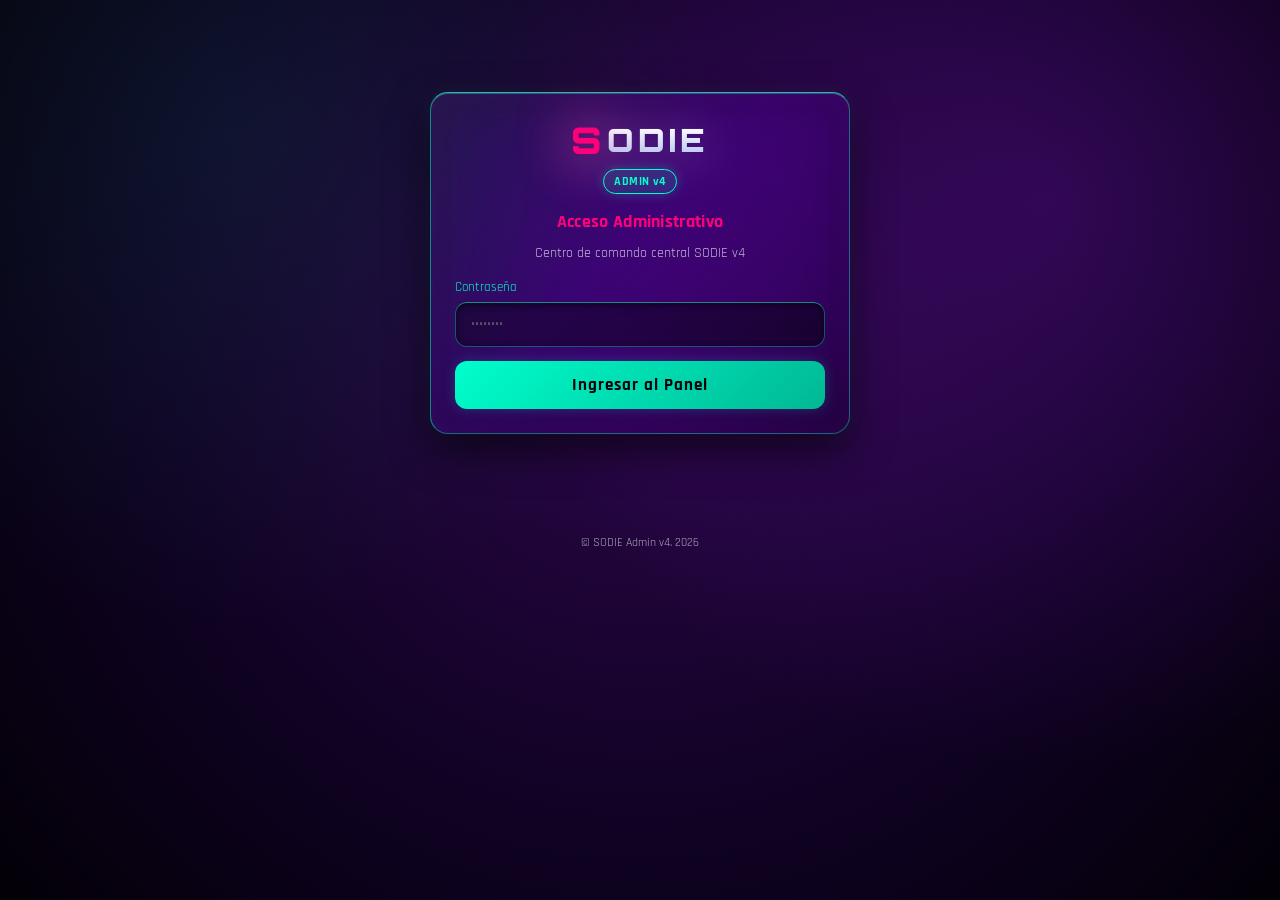
==== commit 0d95b739: "Update admin panel title and styles for v4" ====
--- a/public/admin.html
+++ b/public/admin.html
@@ -3,8 +3,121 @@
 <head>
   <meta charset="UTF-8">
   <meta name="viewport" content="width=device-width, initial-scale=1.0">
-  <title>Admin Panel | SODIE</title>
+  <title>Centro de Comando | SODIE v4</title>
   <link rel="stylesheet" href="styles.css">
+  <style>
+    /* Layout abierto Bento Command Center para Admin V4 */
+    .admin-shell {
+      width: 100%;
+      max-width: 1200px;
+      margin: 0 auto;
+      padding: 20px 16px 48px 16px;
+      display: flex;
+      flex-direction: column;
+      gap: 20px;
+    }
+
+    .admin-auth-wrap {
+      max-width: 420px;
+      width: 100%;
+      margin: 8vh auto;
+    }
+
+    .admin-topbar {
+      display: flex;
+      flex-wrap: wrap;
+      justify-content: space-between;
+      align-items: center;
+      gap: 14px;
+      padding: 16px 20px;
+    }
+
+    .admin-topbar-actions {
+      display: flex;
+      flex-wrap: wrap;
+      align-items: center;
+      gap: 8px;
+    }
+
+    .btn-compact {
+      width: auto !important;
+      padding: 9px 14px !important;
+      font-size: 0.82rem !important;
+      border-radius: 10px !important;
+    }
+
+    .admin-bento-grid {
+      display: grid;
+      grid-template-columns: 1fr;
+      gap: 20px;
+      width: 100%;
+    }
+
+    @media (min-width: 860px) {
+      .admin-bento-grid {
+        grid-template-columns: repeat(2, minmax(0, 1fr));
+      }
+      .bento-span-2 {
+        grid-column: 1 / -1;
+      }
+    }
+
+    /* Feed de Pagos NOWPayments */
+    .payments-feed {
+      display: flex;
+      flex-direction: column;
+      gap: 10px;
+      max-height: 240px;
+      overflow-y: auto;
+      margin-top: 12px;
+      padding-right: 4px;
+    }
+
+    .payment-item {
+      display: flex;
+      justify-content: space-between;
+      align-items: center;
+      gap: 12px;
+      padding: 12px 14px;
+      background: rgba(0, 255, 204, 0.06);
+      border: 1px solid rgba(0, 255, 204, 0.35);
+      border-left: 3px solid var(--neon-mint);
+      border-radius: 12px;
+    }
+
+    .payment-empty {
+      padding: 18px;
+      text-align: center;
+      color: var(--text-sub);
+      font-size: 0.86rem;
+      background: rgba(255, 255, 255, 0.02);
+      border: 1px dashed rgba(255, 255, 255, 0.14);
+      border-radius: 12px;
+    }
+
+    .timer-controls-row {
+      display: grid;
+      grid-template-columns: repeat(3, 1fr);
+      gap: 10px;
+      margin-top: 14px;
+    }
+
+    .video-dropzone {
+      display: flex;
+      align-items: center;
+      justify-content: space-between;
+      background: rgba(10, 4, 22, 0.65);
+      border: 1px dashed var(--neon-mint);
+      border-radius: 12px;
+      padding: 14px 16px;
+      cursor: pointer;
+      transition: all 0.25s ease;
+    }
+
+    .video-dropzone:hover {
+      background: rgba(0, 255, 204, 0.08);
+    }
+  </style>
 </head>
 <body class="admin-body">
 
@@ -19,155 +132,169 @@
     </div>
   </div>
 
-  <main class="dashboard-container">
-    <header class="dash-header">
-      <div class="dash-header-left">
-        <span id="header-brand-title" class="brand-text">
-          <span class="brand-pink">S</span>ODIE ADMIN
-        </span>
-        <span class="badge-client badge-mint-border">Panel Control</span>
+  <main class="admin-shell">
+    <!-- ACCESO ADMINISTRATIVO -->
+    <section id="admin-auth-card" class="glass-card-dash admin-auth-wrap">
+      <div style="text-align: center; margin-bottom: 16px;">
+        <h1 class="logo-title" style="font-size: 2rem !important;">
+          <span class="serif-s" style="font-size: 2.3rem !important;">S</span>ODIE
+        </h1>
+        <span class="badge-client" style="display: inline-block; margin-top: 6px;">ADMIN v4</span>
       </div>
-    </header>
-
-    <!-- ACCESO ADMINISTRATIVO -->
-    <section id="admin-auth-card" class="glass-card-dash margin-v-sm">
-      <h2 class="section-title fuchsia-txt">Acceso Administrativo</h2>
-      <p class="step-desc">Panel de control central SODIE</p>
-
-      <div class="form-field margin-v-sm">
-        <label for="admin-pass-input" class="label-mint">Contraseña</label>
-        <input type="password" id="admin-pass-input" placeholder="****" class="input-custom" />
+
+      <h2 class="section-title fuchsia-txt" style="justify-content: center;">Acceso Administrativo</h2>
+      <p class="step-desc text-center" style="margin-bottom: 16px;">Centro de comando central SODIE v4</p>
+
+      <div style="margin-bottom: 14px;">
+        <label for="admin-pass-input" class="mint-txt" style="font-size: 0.82rem; display: block; margin-bottom: 6px;">Contraseña</label>
+        <input type="password" id="admin-pass-input" placeholder="••••••••" />
       </div>
 
-      <button type="button" id="btn-admin-login" class="btn-pf-action btn-fuchsia-solid margin-v-sm">
-        Ingresar
+      <button type="button" id="btn-admin-login" class="btn-pf-action btn-pay-gradient">
+        Ingresar al Panel
       </button>
-      <div id="admin-auth-error" class="auth-error-msg hidden"></div>
+      <div id="admin-auth-error" class="fuchsia-txt text-center hidden" style="margin-top: 10px; font-size: 0.85rem;"></div>
     </section>
 
-    <!-- PANEL DE CONTROL ADMIN (OCULTO HASTA LOGIN) -->
-    <div id="admin-dashboard-content" class="hidden">
-      
-      <!-- CABECERA Y CERRAR SESIÓN -->
-      <section class="glass-card-dash margin-v-sm flex-between">
-        <div>
-          <h2 class="section-title mint-txt">Panel de Control Admin</h2>
-          <p class="step-desc">Gestión central de SODIE, archivos y estado del sistema</p>
+    <!-- PANEL DE CONTROL ADMIN (DISEÑO ABIERTO BENTO) -->
+    <div id="admin-dashboard-content" class="hidden" style="display: flex; flex-direction: column; gap: 20px;">
+
+      <!-- 1. BARRA SUPERIOR DE COMANDO -->
+      <header class="glass-card-dash admin-topbar">
+        <div style="display: flex; align-items: center; gap: 12px;">
+          <h1 id="header-brand-title" class="logo-title" style="font-size: 1.55rem !important;">
+            <span class="serif-s" style="font-size: 1.85rem !important;">S</span>ODIE
+          </h1>
+          <span class="badge-client">ADMIN v4</span>
         </div>
-        <button type="button" id="btn-admin-logout" class="btn-pf-action btn-outline-pink">
-          Cerrar Sesión
-        </button>
-      </section>
-
-      <!-- VISTA RÁPIDA -->
-      <section class="glass-card-dash margin-v-sm">
-        <h3 class="section-title">Vista Rápida</h3>
-        <p class="step-desc">Accede a las vistas públicas del sistema para verificar cambios.</p>
-        <div class="input-group-flow margin-v-sm">
-          <button type="button" id="btn-view-main" class="btn-pf-action btn-mint-solid">Ver Principal</button>
-          <button type="button" id="btn-view-client" class="btn-pf-action btn-fuchsia-solid">Ver Cliente</button>
+
+        <div class="admin-topbar-actions">
+          <button type="button" id="btn-view-main" class="btn-pf-action btn-compact">Ver Principal</button>
+          <button type="button" id="btn-view-client" class="btn-pf-action btn-compact btn-fuchsia-solid">Ver Cliente</button>
+          <button
+            type="button"
+            id="btn-enable-admin-push"
+            class="btn-pf-action btn-compact"
+            onclick="if(typeof activarNotificacionesPushAdmin === 'function') { activarNotificacionesPushAdmin(); }"
+          >
+            🔔 Push 4H
+          </button>
+          <button type="button" id="btn-admin-logout" class="btn-pf-action btn-compact btn-danger">Salir</button>
         </div>
-      </section>
-
-      <!-- TIMER DE LANZAMIENTO -->
-      <section class="glass-card-dash margin-v-sm">
-        <h3 class="section-title mint-txt">Timer de Lanzamiento (24h)</h3>
-        <div id="timer-admin-display" class="timer-digits mint-txt">24:00:00</div>
-        <div class="input-group-flow margin-v-sm">
-          <button type="button" id="btn-timer-start" class="btn-pf-action btn-mint-solid">Iniciar</button>
-          <button type="button" id="btn-timer-pause" class="btn-pf-action btn-outline-mint">Pausar</button>
-          <button type="button" id="btn-timer-reset" class="btn-pf-action btn-outline-pink">Reset</button>
-        </div>
-      </section>
-
-      <section class="glass-card-dash margin-v-sm">
-        <h3 class="section-title">Video Demo Principal</h3>
-        <div class="input-group-flow margin-v-sm" style="display: flex; flex-direction: column; gap: 12px;">
-          
-          <!-- Input real oculto para conservar tu lógica JS intacta -->
-          <input 
-            type="file" 
-            id="admin-video-input" 
-            accept="video/*" 
-            style="display: none;" 
-            onchange="const label = document.getElementById('admin-video-filename'); if(label) label.textContent = this.files[0] ? '✅ ' + this.files[0].name : 'Arrastra o selecciona el video (.mp4 / .mov)';"
-          />
-
-          <!-- Cápsula futurista que reemplaza el botón gris nativo -->
-          <label 
-            for="admin-video-input" 
-            style="display: flex; align-items: center; justify-content: space-between; background: rgba(10, 12, 24, 0.85); border: 1px dashed #00f5a0; border-radius: 12px; padding: 14px 16px; cursor: pointer; transition: all 0.25s ease; box-shadow: inset 0 0 12px rgba(0, 245, 160, 0.08);"
-          >
-            <div style="display: flex; align-items: center; gap: 10px; overflow: hidden;">
-              <span style="background: rgba(0, 245, 160, 0.15); color: #00f5a0; padding: 6px 10px; border-radius: 8px; font-weight: 700; font-size: 0.8rem; white-space: nowrap; border: 1px solid rgba(0, 245, 160, 0.3);">
-                ↑ VIDEO
-              </span>
-              <span id="admin-video-filename" style="color: #cbd5e1; font-size: 0.85rem; white-space: nowrap; overflow: hidden; text-overflow: ellipsis;">
-                Seleccionar video demo...
-              </span>
+      </header>
+
+      <!-- 2. BENTO GRID PRINCIPAL -->
+      <div class="admin-bento-grid">
+
+        <!-- MÓDULO NUEVO: NOTIFICACIONES DE PAGOS RECIBIDOS (ANCHO COMPLETO) -->
+        <section class="glass-card-dash bento-span-2">
+          <div style="display: flex; flex-wrap: wrap; justify-content: space-between; align-items: center; gap: 10px;">
+            <div style="display: flex; align-items: center; gap: 10px;">
+              <h3 class="section-title mint-txt" style="margin-bottom: 0;">Pagos Recibidos (NOWPayments)</h3>
+              <span id="admin-payments-count" class="badge-client">0 nuevos</span>
             </div>
-            <span style="color: #00f5a0; font-size: 0.75rem; font-weight: 600; letter-spacing: 0.5px; margin-left: 8px;">
-              EXPLORAR
-            </span>
-          </label>
-
-          <button type="button" id="btn-upload-demo-video" class="btn-pf-action btn-mint-solid">
-            Subir Video Demo
-          </button>
-
-          <!-- Botón para forzar/reactivar suscripción Push VAPID en Admin -->
-          <button 
-            type="button" 
-            id="btn-enable-admin-push" 
-            onclick="if(typeof registrarPushAdmin === 'function') { registrarPushAdmin(); } else if(typeof suscribirNotificacionesPush === 'function') { suscribirNotificacionesPush('ADMIN'); }"
-            style="background: rgba(168, 85, 247, 0.12); color: #e9d5ff; border: 1px solid rgba(168, 85, 247, 0.45); border-radius: 12px; padding: 12px; font-size: 0.85rem; font-weight: 600; cursor: pointer; display: flex; align-items: center; justify-content: center; gap: 8px;"
-          >
-            <span>🗿</span> Sincronizar Notificaciones Push (Radar 4H)
-          </button>
-        </div>
-      </section>
-
-      <!-- AUDIENCIA EXCEL / CSV -->
-<section class="glass-card-dash margin-v-sm">
-  <h3 class="section-title mint-txt">Segmentación Global (ADMIN)</h3>
-  <div class="input-group-flow margin-v-sm flex-col-gap" style="display: flex; flex-direction: column; gap: 10px;">
-    <input type="text" id="admin-paises" class="file-input-custom" placeholder="Países / Ciudades (ej: MX, CO, AR)" />
-    <input type="text" id="admin-nicho" class="file-input-custom" placeholder="Nicho Objetivo Global" />
-    <input type="number" id="admin-value" class="file-input-custom" placeholder="Value Promedio Target (USD)" />
-    
-    <div style="display: flex; gap: 10px;">
-      <input type="number" id="admin-edad-min" class="file-input-custom" placeholder="Edad Min" value="18" />
-      <input type="number" id="admin-edad-max" class="file-input-custom" placeholder="Edad Max" value="65" />
+            <div style="display: flex; gap: 8px;">
+              <button type="button" id="btn-test-payment-notif" class="btn-pf-action btn-compact">Simular Pago</button>
+              <button type="button" id="btn-clear-payments" class="btn-pf-action btn-compact btn-danger">Limpiar</button>
+            </div>
+          </div>
+
+          <div id="admin-payments-feed" class="payments-feed">
+            <div class="payment-empty">Esperando confirmaciones de pago desde app.js / NOWPayments...</div>
+          </div>
+        </section>
+
+        <!-- BLOQUE IZQUIERDO 1: TIMER 24H -->
+        <section class="glass-card-dash" style="justify-content: space-between;">
+          <div>
+            <h3 class="section-title mint-txt">Timer de Lanzamiento (24h)</h3>
+            <p class="step-desc">Control de ventana activa en servidor.</p>
+          </div>
+          <div id="timer-admin-display" class="timer-digits text-center" style="margin: 14px 0;">24:00:00</div>
+          <div class="timer-controls-row">
+            <button type="button" id="btn-timer-start" class="btn-pf-action btn-mint-solid btn-compact" style="width: 100% !important;">Iniciar</button>
+            <button type="button" id="btn-timer-pause" class="btn-pf-action btn-compact" style="width: 100% !important;">Pausar</button>
+            <button type="button" id="btn-timer-reset" class="btn-pf-action btn-danger btn-compact" style="width: 100% !important;">Reset</button>
+          </div>
+        </section>
+
+        <!-- BLOQUE DERECHO 1: DISPARADORES DE CAMPAÑA -->
+        <section class="glass-card-dash" style="justify-content: space-between;">
+          <div>
+            <h3 class="section-title fuchsia-txt">Disparadores de Campaña V4</h3>
+            <p class="step-desc" style="margin-bottom: 14px;">Ejecución directa con Token Maestro de Administración.</p>
+          </div>
+
+          <div style="display: flex; flex-direction: column; gap: 10px;">
+            <button type="button" id="btn-trigger-active-campaign" class="btn-pf-action btn-pay-gradient">
+              <span id="btn-trigger-text">Activar Campaña Directa</span>
+              <span id="btn-trigger-timer" class="hidden" style="font-family: 'Orbitron', monospace; font-size: 0.88em; background: rgba(0,0,0,0.25); padding: 2px 6px; border-radius: 4px;">00:00:00</span>
+            </button>
+
+            <button type="button" id="btn-trigger-v4-14days" class="btn-pf-action btn-fuchsia-solid">
+              Cerrar Lista y Disparar V4 (14 días)
+            </button>
+          </div>
+        </section>
+
+        <!-- BLOQUE IZQUIERDO 2: SEGMENTACIÓN GLOBAL -->
+        <section class="glass-card-dash">
+          <h3 class="section-title mint-txt">Segmentación Global (ADMIN)</h3>
+          <div style="display: flex; flex-direction: column; gap: 10px; margin-top: 8px;">
+            <div class="form-row-2">
+              <input type="text" id="admin-paises" placeholder="Países (ej: US, MX, CO)" />
+              <input type="text" id="admin-nicho" placeholder="Nicho Objetivo" />
+            </div>
+            <div class="form-row-2">
+              <input type="number" id="admin-value" placeholder="Ticket Target (USD)" />
+              <div class="form-row-2">
+                <input type="number" id="admin-edad-min" placeholder="Min" value="22" />
+                <input type="number" id="admin-edad-max" placeholder="Max" value="55" />
+              </div>
+            </div>
+            <button type="button" id="btn-inject-database" class="btn-pf-action btn-fuchsia-solid" style="margin-top: 4px;">
+              Inyectar Segmentación Admin
+            </button>
+          </div>
+        </section>
+
+        <!-- BLOQUE DERECHO 2: VIDEO DEMO PRINCIPAL -->
+        <section class="glass-card-dash" style="justify-content: space-between;">
+          <div>
+            <h3 class="section-title">Video Demo Principal</h3>
+            <p class="step-desc" style="margin-bottom: 12px;">Actualiza el archivo <code>video.mp4</code> en el servidor.</p>
+          </div>
+
+          <div style="display: flex; flex-direction: column; gap: 12px;">
+            <input
+              type="file"
+              id="admin-video-input"
+              accept="video/*"
+              style="display: none;"
+              onchange="const label = document.getElementById('admin-video-filename'); if(label) label.textContent = this.files[0] ? '✅ ' + this.files[0].name : 'Seleccionar video demo...';"
+            />
+
+            <label for="admin-video-input" class="video-dropzone">
+              <div style="display: flex; align-items: center; gap: 10px; overflow: hidden;">
+                <span class="badge-client">↑ VIDEO</span>
+                <span id="admin-video-filename" class="text-sub" style="font-size: 0.85rem; white-space: nowrap; overflow: hidden; text-overflow: ellipsis;">
+                  Seleccionar video demo...
+                </span>
+              </div>
+              <span class="mint-txt font-bold" style="font-size: 0.75rem; margin-left: 8px;">EXPLORAR</span>
+            </label>
+
+            <button type="button" id="btn-upload-demo-video" class="btn-pf-action btn-mint-solid">
+              Subir Video Demo
+            </button>
+          </div>
+        </section>
+
+      </div>
     </div>
 
-    <button type="button" id="btn-inject-database" class="btn-pf-action btn-fuchsia-solid">
-      Inyectar Segmentación Admin
-    </button>
-  </div>
-</section>
-
-      <!-- SECCIÓN: DISPARADORES DE CAMPAÑA -->
-      <section class="glass-card-dash margin-v-sm">
-        <h3 class="section-title fuchsia-txt">Disparadores de Campaña y Meta V3.5</h3>
-        <p class="step-desc">El sistema opera automáticamente con el Token Maestro de Administración configurado en entorno.</p>
-        
-        <div class="input-group-flow margin-v-sm" style="display: flex; gap: 12px; align-items: center; flex-wrap: wrap;">
-                    <!-- Botón único para activar campaña e inyectar segmentación con contador -->
-          <button type="button" id="btn-trigger-active-campaign" class="btn-pf-action btn-mint-solid" style="position: relative; display: flex; justify-content: center; align-items: center; gap: 8px;">
-            <span id="btn-trigger-text">Activar Campaña Directa</span>
-            <span id="btn-trigger-timer" class="hidden" style="font-family: 'Orbitron', monospace; font-size: 0.9em; background: rgba(0,0,0,0.2); padding: 2px 6px; border-radius: 4px;">00:00:00</span>
-          </button>
-          
-          <button type="button" id="btn-trigger-v4-14days" class="btn-pf-action btn-fuchsia-solid">
-            Cerrar Lista y Disparar V4 (14 días)
-          </button>
-        </div>
-      </section>
-
-    </div>
-
-    <footer class="dash-footer text-center margin-v-md">
-      <p>© SODIE Admin v3.5. 2026</p>
+    <footer class="dash-footer text-center" style="opacity: 0.65; font-size: 0.78rem; margin-top: 8px;">
+      <p>© SODIE Admin v4. 2026</p>
     </footer>
   </main>
 
